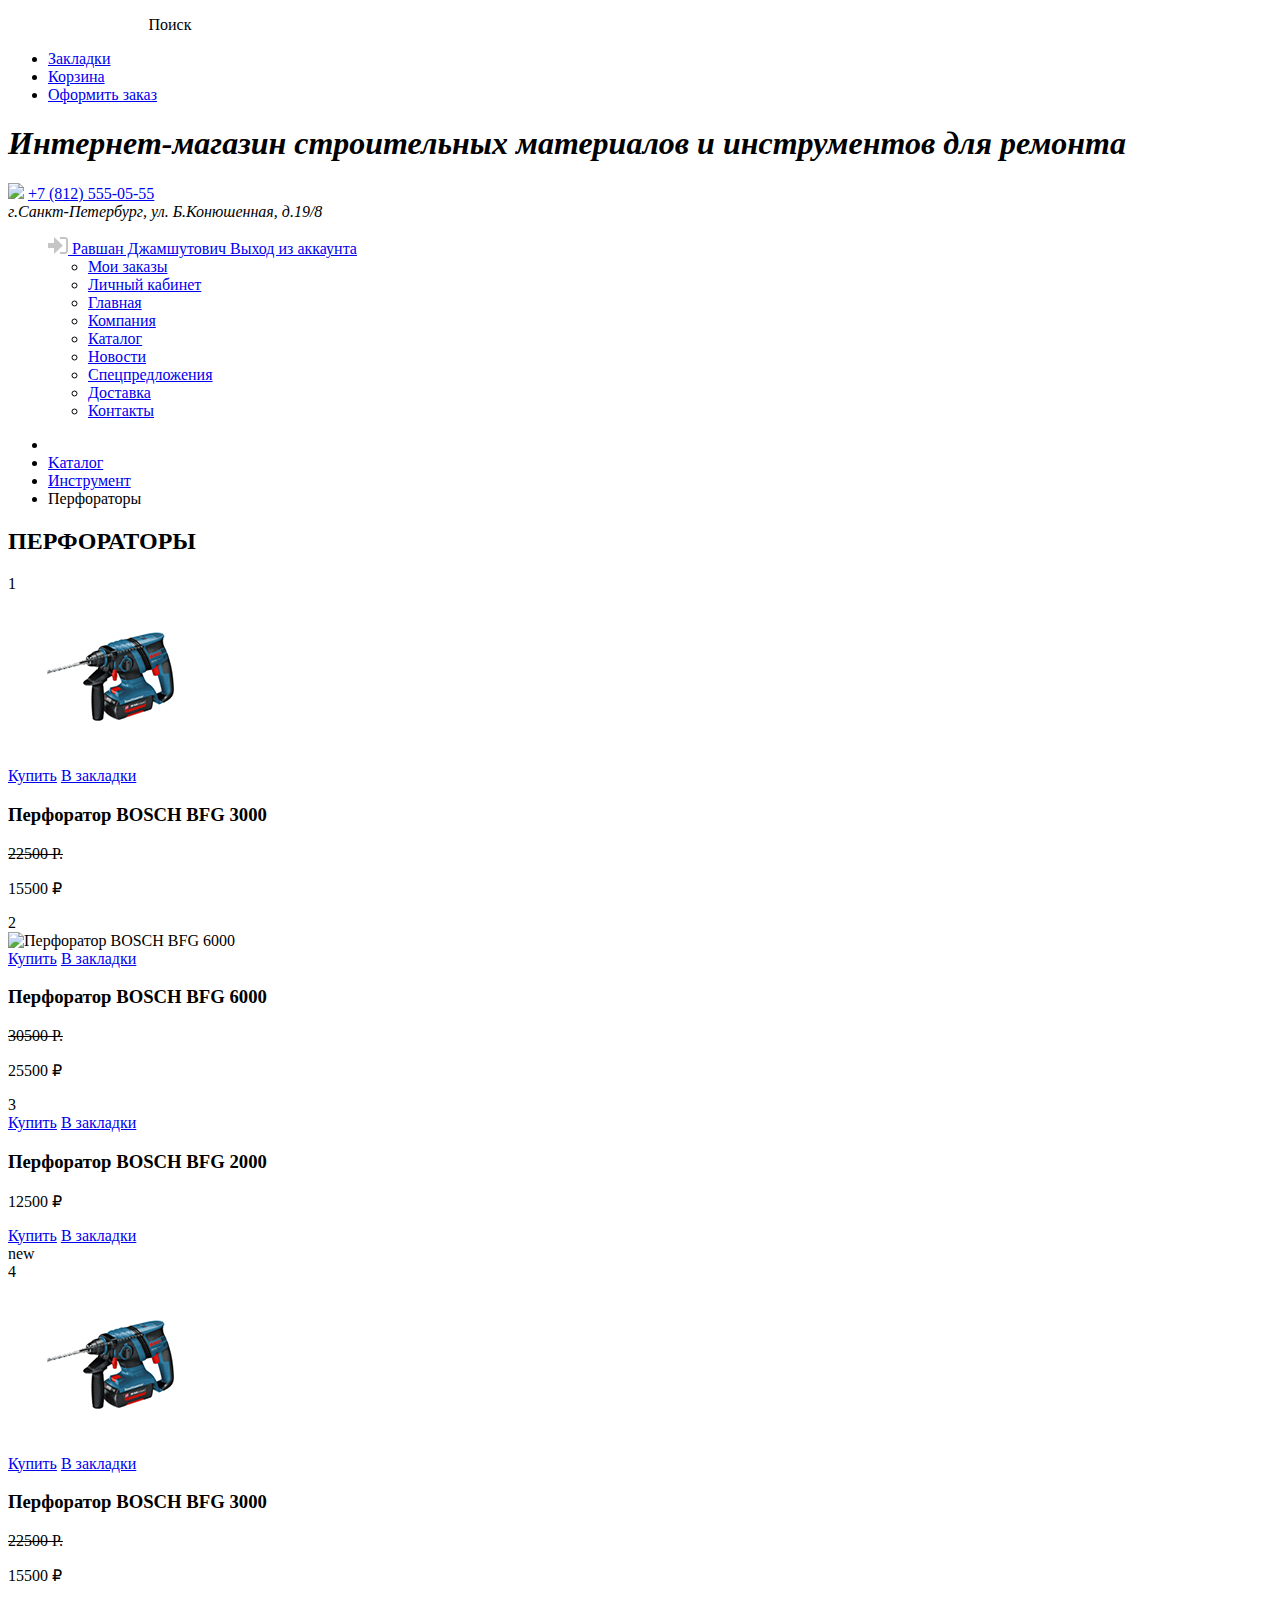
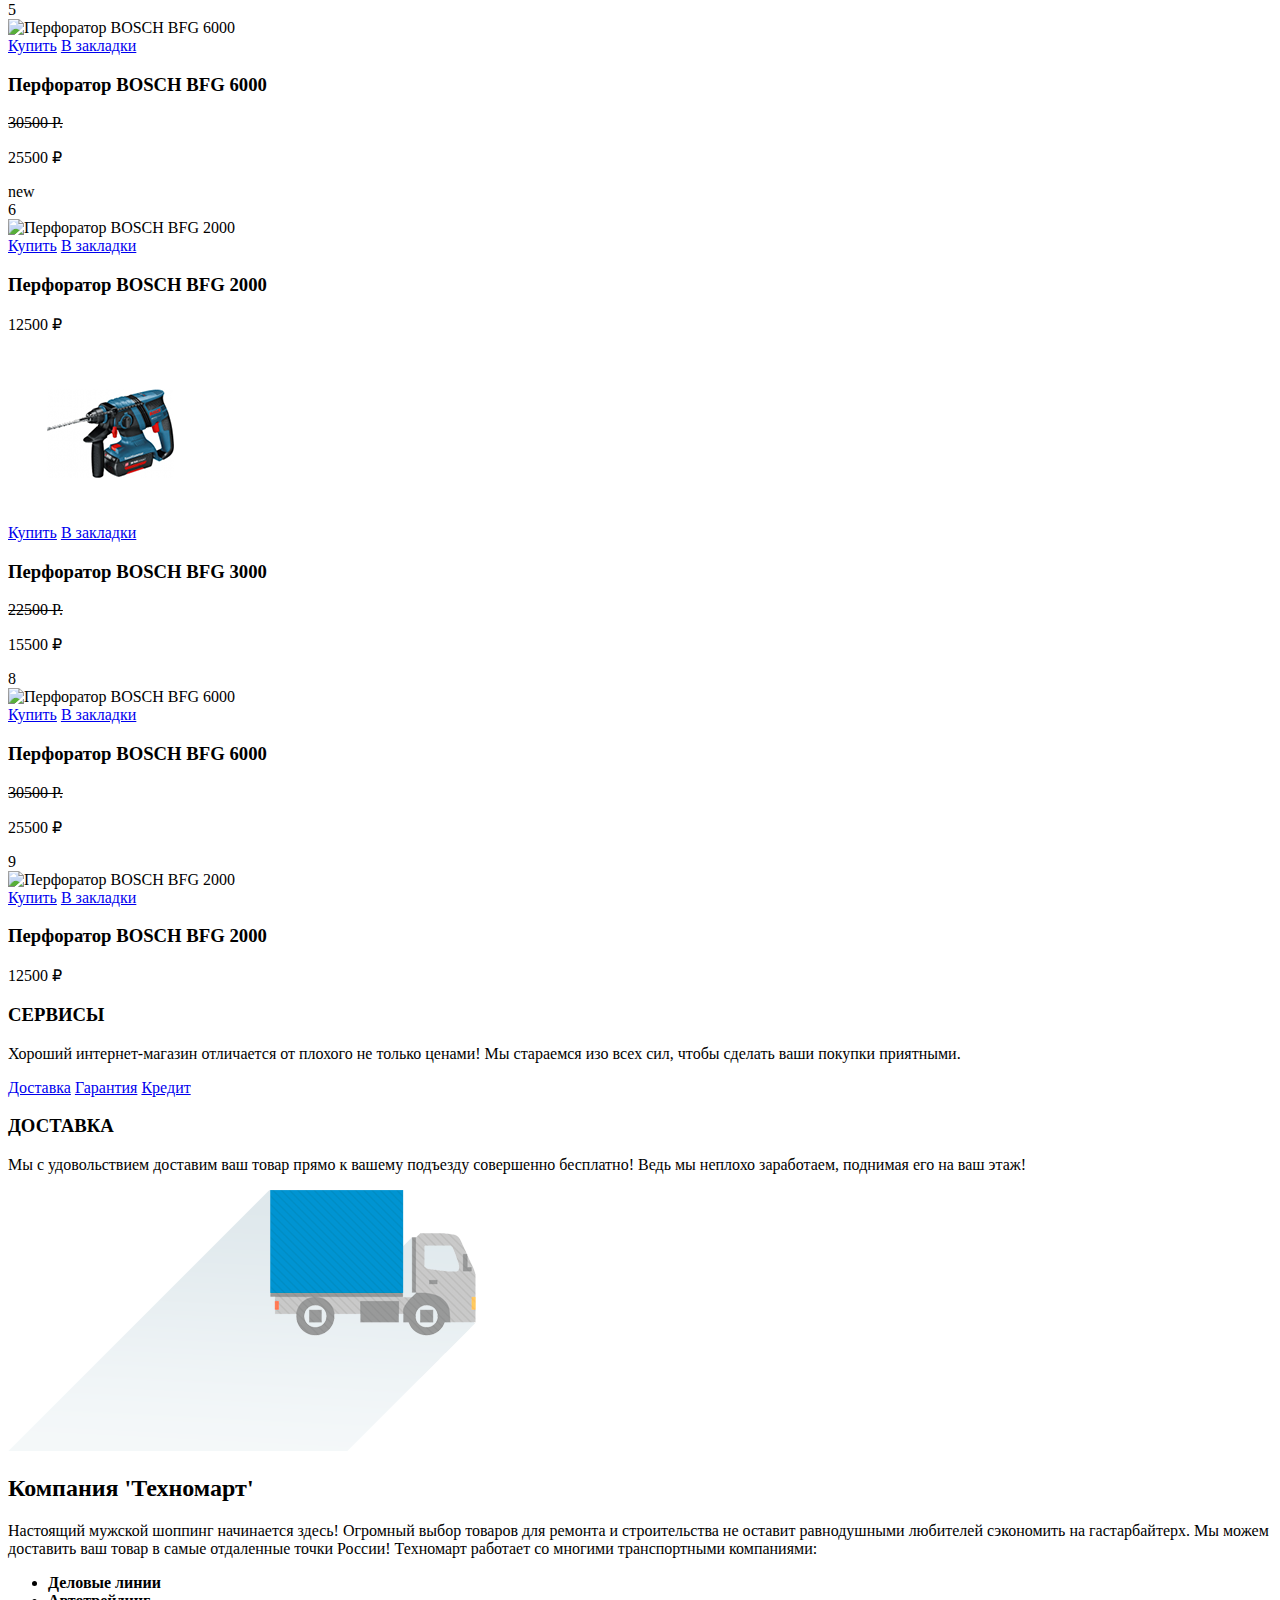
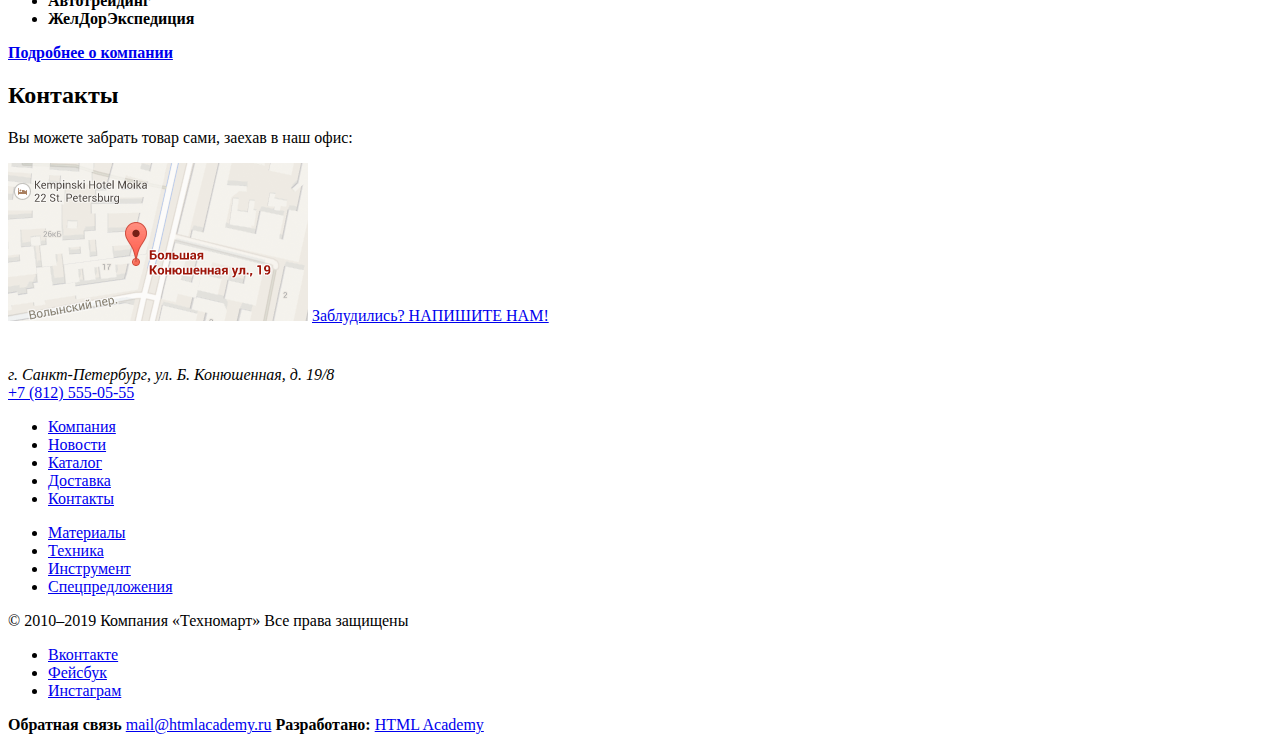
==== catalog.html @ 5df7ded2 "задание 3" ====
<!DOCTYPE html>
<html lang="ru">
  <head>
    <meta charset="utf-8">
    <title>HTML Academy: Техномарт</title>
  </head>
  <body>

          <!--   ============HEADER================ -->
    <header class="main-header">
      <div class="main-navigation">
        <a href="index.html"><img src="img/logo-technomart.svg" width="#" height="#" alt="Логотип техномарт»"></a>
          <span class='search'>Поиск</span>
            <ul class='nav'> 
              <li><a href='#'>Закладки</a></li>
              <li><a href='#'>Корзина</a></li>
              <li><a href='#'>Оформить заказ</a></li> 
            </ul>
      </div>
      <h1><em>Интернет-магазин строительных материалов и инструментов для ремонта</em></h1>
        <img src='img/icone-phone.svg'>
          <a href="tel:+78125550555">+7 (812) 555-05-55</a>
            <address>г.Санкт-Петербург, ул. Б.Конюшенная,  д.19/8</address>
<!-- <ul class="user-navigation">
         <li><a href='#'>Войти</a></li>
         <li><a href='#'>Регистрация</a></li>
        </ul> -->
              <ul class='user-navigation'>
                <a href='#' class='user'>
                  <img src='img/icon-login.svg'>
                  Равшан Джамшутович
                </a>
                <a href='#'>Выход из аккаунта</a>
              <ul>                                         
                <li><a href='#'>Мои заказы</a></li>
                <li><a href='#'>Личный кабинет</a></li>
              </ul>
    <nav class="main-navigation2">
      <ul> 
        <li><a href='index.html'>Главная</a></li>
        <li><a href="company.html">Компания</a></li>
        <li><a href="price.html">Каталог</a></li>
        <li><a href='news.html'>Новости</a></li>
        <li><a href="sentence.html">Спецпредложения</a></li>
        <li><a href="delivery.html">Доставка</a></li>
        <li><a href="contacts.html">Контакты</a></li>
      </ul>
    </nav>
  </header>
<main>
                   <!--   ===============2===================== -->
      <ul clss='breadcrumbs'>
        <li><a href='index.html'></a></li> 
        <li><a href='#'>Kаталог</a></li>
        <li><a href='#'>Инструмент</a></li>
        <li>Перфораторы</li>
      </ul>
       <h2>ПЕРФОРАТОРЫ</h2>
      <section class='catalog-list'>
 1      <div class='product'>
          <div class='image'>
            <img src='img/item.png' alt='Перфоратор BOSCH BFG 3000'>
              <div class='buttons'>
                <a href='#'>Купить</a>
                <a href='#'>В закладки</a>
              </div>  
          </div>       
          <h3> Перфоратор BOSCH  BFG 3000</h3>
            <del>22500 Р.</del>
              <p class="catalog-item-price">15500 ₽</p>
              </div>
 2      <div class='product'>   
          <div class='image'>
            <img src='img/item2.png' alt='Перфоратор BOSCH BFG 6000'>
              <div class='buttons'>
                <a href='#'>Купить</a>
                <a href='#'>В закладки</a>
              </div>
          </div>
            <h3> Перфоратор BOSCH  BFG 6000</h3>
              <del>30500 Р.</del>
                <p class="catalog-item-price">25500 ₽</p>
        </div>
 3      <div class='product'>
          <div class='image'>
            <div class='buttons'>
              <a href='#'>Купить</a>
              <a href='#'>В закладки</a>
            </div>
          </div>
          <h3> Перфоратор BOSCH  BFG 2000</h3>
            <p class="catalog-item-price">12500 ₽</p>
              <div class='buttons'>
                <a href='#'>Купить</a>
                <a href='#'>В закладки</a>
              </div>
              <span>new</span>
          </div>
 4        <div class='product'>
            <div class='image'>
              <img src='img/item.png' alt='Перфоратор BOSCH BFG 3000'>
                <div class='buttons'>
                  <a href='#'>Купить</a>
                  <a href='#'>В закладки</a>
            </div>
          </div>
          <h3> Перфоратор BOSCH  BFG 3000</h3>
            <del>22500 Р.</del>
              <p class="catalog-item-price">15500 ₽</p>
          </div>
5         <div class='product'>
            <div class='image'>
              <img src='img/item2.png' alt='Перфоратор BOSCH BFG 6000'>
                <div class='buttons'>
                  <a href='#'>Купить</a>
                  <a href='#'>В закладки</a>
            </div>
          </div>
          <h3> Перфоратор BOSCH  BFG 6000</h3>
           <del>30500 Р.</del>
            <p class="catalog-item-price">25500 ₽</p>
              <span>new</span>
          </div>
 6        <div class='product'>
            <div class='image'>
              <img src='img/item3.png' alt='Перфоратор BOSCH BFG 2000'>
                <div class='buttons'>
                  <a href='#'>Купить</a>
                  <a href='#'>В закладки</a>
            </div>
          </div>
          <h3> Перфоратор BOSCH  BFG 2000</h3>
            <p class="catalog-item-price">12500 ₽</p>
             </div>                  <div class='product'>
              <div class='image'>
                <img src='img/item.png' alt='Перфоратор BOSCH BFG 3000'>
                  <div class='buttons'>
                    <a href='#'>Купить</a>
                    <a href='#'>В закладки</a>
                  </div>
              </div>
              <h3> Перфоратор BOSCH  BFG 3000</h3>
                <del>22500 Р.</del>
                  <p class="catalog-item-price">15500 ₽</p>
              </div>
 8              <div class='product'>
                  <div class='image'>
                    <img src='img/item2.png' alt='Перфоратор BOSCH BFG 6000'>
                      <div class='buttons'>
                        <a href='#'>Купить</a>
                        <a href='#'>В закладки</a>
                      </div>
                  </div>
              <h3> Перфоратор BOSCH  BFG 6000</h3>
                <del>30500 Р.</del>
                  <p class="catalog-item-price">25500 ₽</p>
                </div>
  9             <div class='product'>
                  <div class='image'>
                    <img src='img/item3.png' alt='Перфоратор BOSCH BFG 2000'>
                      <div class='buttons'>
                        <a href='#'>Купить</a>
                        <a href='#'>В закладки</a>
                  </div>
                </div>
                <h3> Перфоратор BOSCH  BFG 2000</h3>
                  <p class="catalog-item-price">12500 ₽</p>
                </div>
      </section>
              <!--  ===================================================================                           -->
      <section class='services-cont'>
        <h3>СЕРВИСЫ</h3>
          <p>Хороший интернет-магазин отличается от плохого не только ценами! Мы стараемся изо всех сил, чтобы сделать ваши покупки приятными.</p>
            <a href='#'>Доставка</a>
            <a href='#'>Гарантия</a>
            <a href='#'>Кредит</a>
              <h3>ДОСТАВКА</h3>
                <p>Мы с удовольствием доставим ваш товар прямо к вашему подъезду совершенно бесплатно! Ведь мы неплохо заработаем, поднимая его на ваш этаж! </p>
                  <img src='img/delivery.png' alt="Грузовой автомобиль">
        </section>
        <!-- ===================4============= -->
        <section class='contacts'>
          <h2>Компания 'Техномарт'</h2>
            <p class='about-us'>Настоящий мужской шоппинг начинается здесь! Огромный выбор товаров для ремонта и  строительства не оставит равнодушными любителей сэкономить на гастарбайтерх. Мы можем доставить ваш товар в самые отдаленные точки России! Техномарт работает со многими транспортными компаниями:</p>
              <ul class='services-list'>
                <li><b>Деловые линии</b></li>
                <li><b>Автотрейдинг</b></li>
                <li><b>ЖелДорЭкспедиция</b></li>
              </ul>
            <a href='#'><b>Подробнее о компании</b></a>
        </section>
        <section class='contacts'>
          <h2>Контакты</h2>
            <p>Вы можете забрать товар сами,  заехав в наш офис:</p>
              <a href='https://goo.gl/maps/66dm6ns8wRSwBjdu7'><img src="img/map.png" alt="Карта"></a>
              <a href='#'>Заблудились? НАПИШИТЕ НАМ!</a>
        </section>
    </main>
<!-- 
  =========================================FOOTER============================================== -->
    <footer class='main-footer'>
      <a href='index.html'><img src="img/logo-technomart.svg" width="#" height="#" alt="Логотип техномарт»"></a>
        <p class='footer-contacts'>
          <address>г. Санкт-Петербург, ул. Б. Конюшенная, д. 19/8</address>
            <a href="tel:+78125550555">+7 (812) 555-05-55</a>
        </p>
        <section class='about-company'>
          <ul class='servis3'>
            <li><a href='#'>Компания</a></li>
            <li><a href='#'>Новости</a></li>
            <li><a href='#'>Каталог</a></li>
            <li><a href='#'>Доставка</a></li>
            <li><a href='#'>Контакты</a></li>
          </ul>
        </section>
          <section class='range'>
            <ul class='range2'>
              <li><a href='#'>Материалы</a></li>
              <li><a href='#'>Техника</a></li>
              <li><a href='#'>Инструмент</a></li>
              <li><a href='#'>Спецпредложения</a></li>
            </ul>
          </section>
        <section class='about-company2'>
          <p>© 2010–2019 Компания «Техномарт»
                 Все права защищены
          </p>
        </section>
        <div class='footer-social'>
          <ul>
            <li><a class='social-button' href='#'>Вконтакте</a></li>
            <li><a class='social-button' href='#'>Фейсбук</a></li>
            <li><a class='social-button' href='#'>Инстаграм</a></li>
          </ul>
        </div>
        <p class='footer-copyring'>
          <b>Обратная связь</b>
          <a href="mailto:mail@htmlacademy.ru">mail@htmlacademy.ru</a>
          <b>Разработано:</b>
          <a class='button' href='https:htmlacademy.ru'>HTML Academy</a>
        </p>
    </footer>


  </body>
</html>
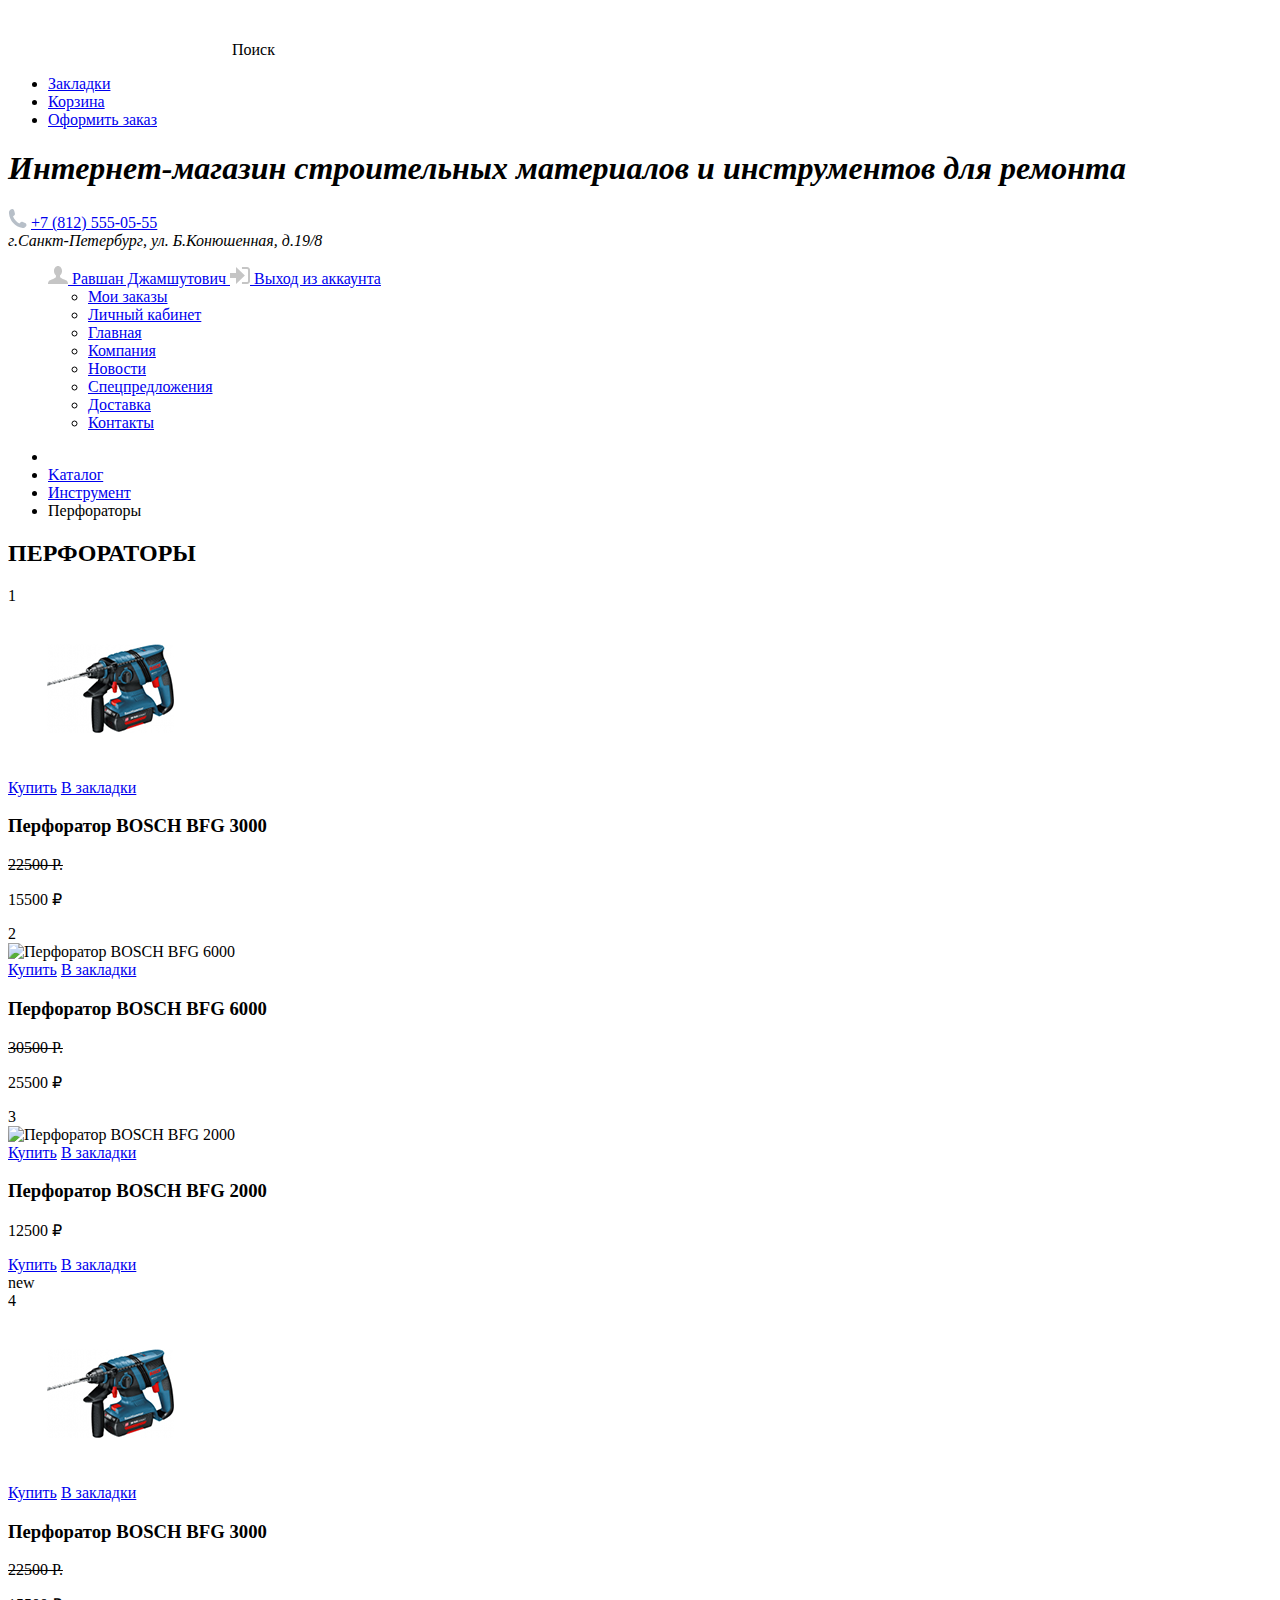
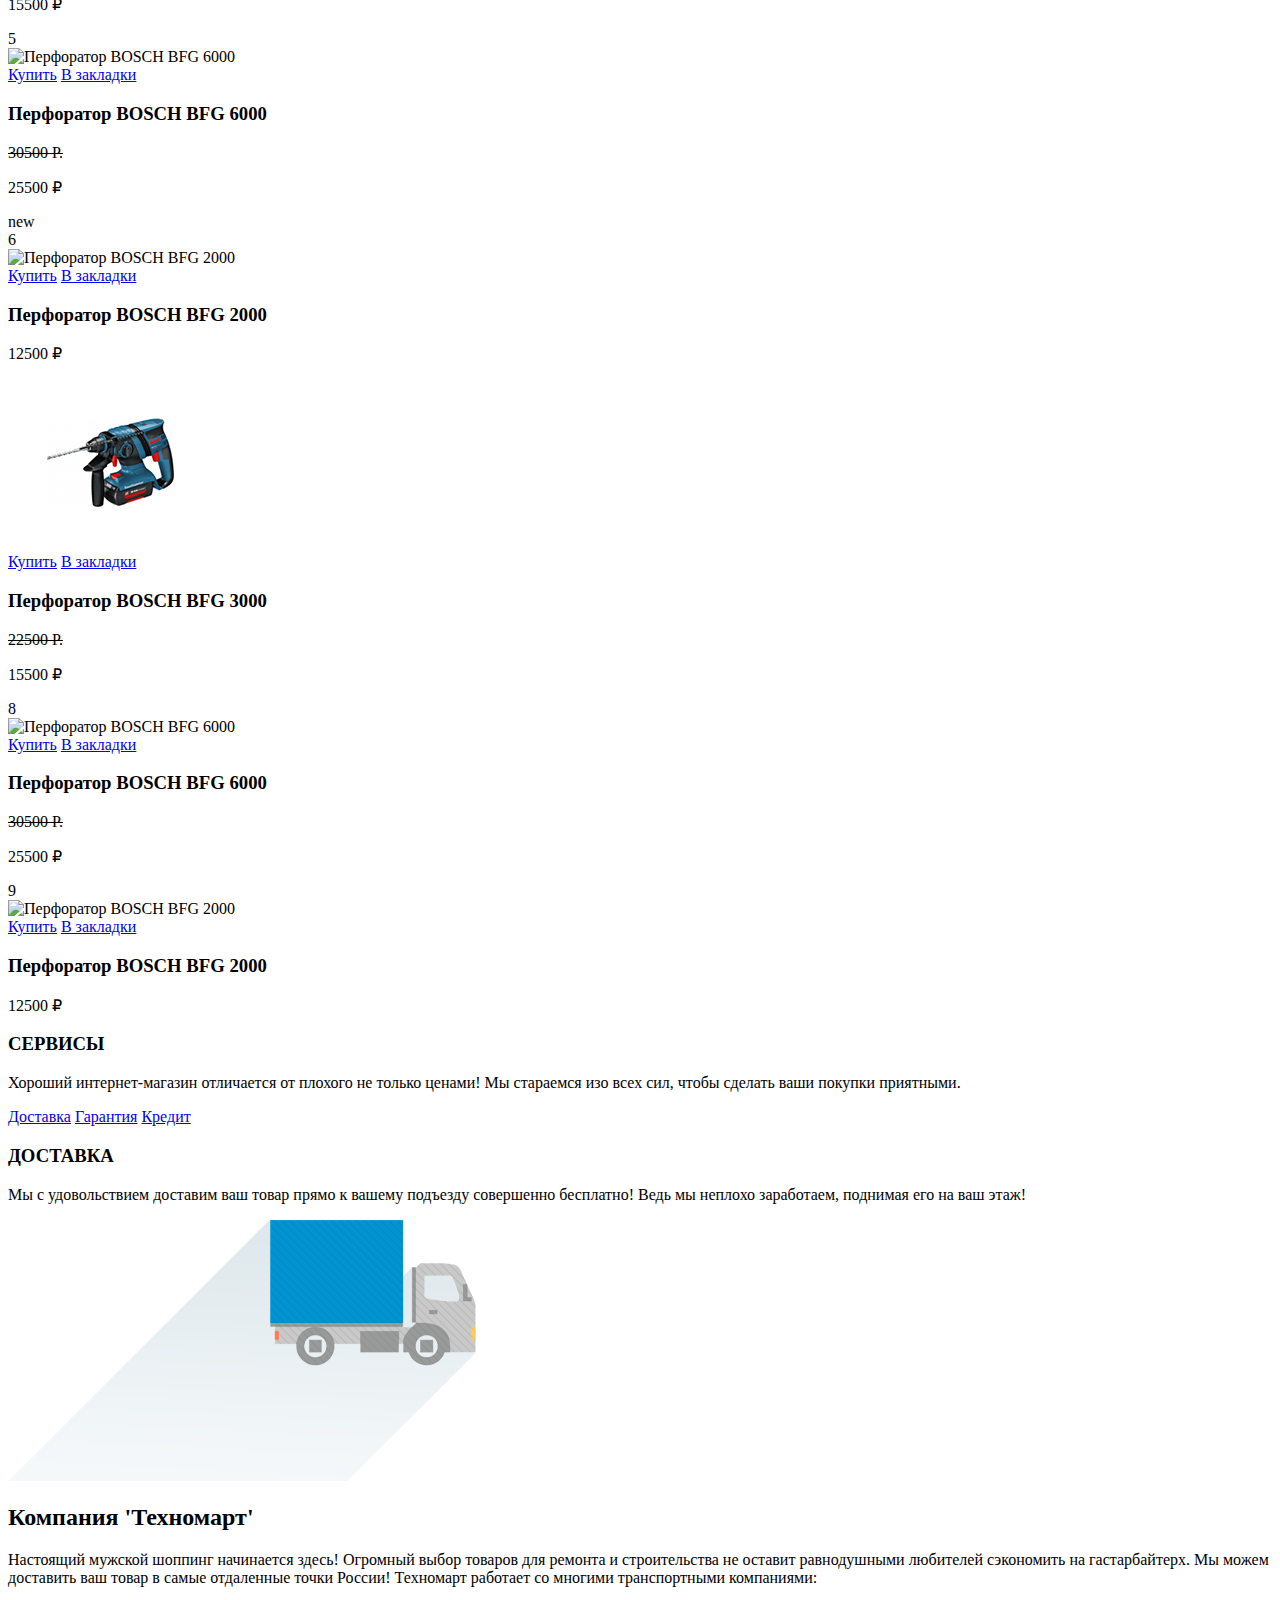
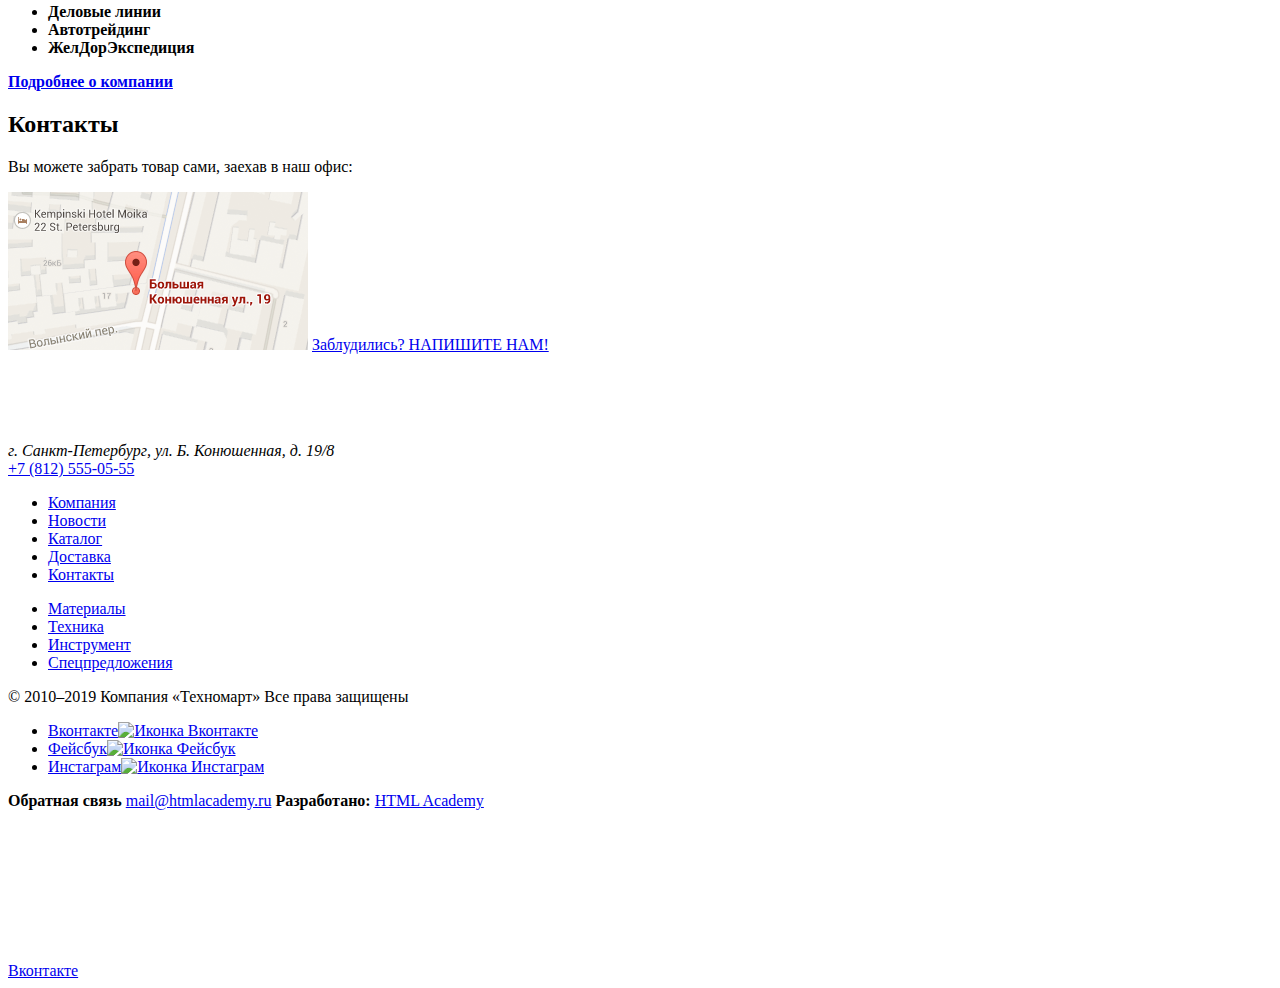
==== commit 9dac00eb: "правки" ====
--- a/catalog.html
+++ b/catalog.html
@@ -9,7 +9,7 @@
           <!--   ============HEADER================ -->
     <header class="main-header">
       <div class="main-navigation">
-        <a href="index.html"><img src="img/logo-technomart.svg" width="#" height="#" alt="Логотип техномарт»"></a>
+        <a href="index.html"><img src="img/logo-technomart.svg" width="220px" height="47" alt="Логотип техномарт»"></a>
           <span class='search'>Поиск</span>
             <ul class='nav'> 
               <li><a href='#'>Закладки</a></li>
@@ -18,19 +18,16 @@
             </ul>
       </div>
       <h1><em>Интернет-магазин строительных материалов и инструментов для ремонта</em></h1>
-        <img src='img/icone-phone.svg'>
+        <img src='img/icon-phone.svg' width="19px" height="19px">
           <a href="tel:+78125550555">+7 (812) 555-05-55</a>
             <address>г.Санкт-Петербург, ул. Б.Конюшенная,  д.19/8</address>
-<!-- <ul class="user-navigation">
-         <li><a href='#'>Войти</a></li>
-         <li><a href='#'>Регистрация</a></li>
-        </ul> -->
               <ul class='user-navigation'>
                 <a href='#' class='user'>
-                  <img src='img/icon-login.svg'>
+                  <img src='img/icon-user.svg' alt='Иконка пользователя' width="20px" height="18px">
                   Равшан Джамшутович
                 </a>
-                <a href='#'>Выход из аккаунта</a>
+                <a href='#'><img src='img/icon-login.svg' alt='Иконка выход' width="20px" height="17px">
+                Выход из аккаунта</a>
               <ul>                                         
                 <li><a href='#'>Мои заказы</a></li>
                 <li><a href='#'>Личный кабинет</a></li>
@@ -39,7 +36,7 @@
       <ul> 
         <li><a href='index.html'>Главная</a></li>
         <li><a href="company.html">Компания</a></li>
-        <li><a href="price.html">Каталог</a></li>
+        <!-- <li><a href="price.html">Каталог</a></li> -->
         <li><a href='news.html'>Новости</a></li>
         <li><a href="sentence.html">Спецпредложения</a></li>
         <li><a href="delivery.html">Доставка</a></li>
@@ -59,7 +56,7 @@
       <section class='catalog-list'>
  1      <div class='product'>
           <div class='image'>
-            <img src='img/item.png' alt='Перфоратор BOSCH BFG 3000'>
+            <img src='img/item.png' width="218px" height="170px" alt='Перфоратор BOSCH BFG 3000'>
               <div class='buttons'>
                 <a href='#'>Купить</a>
                 <a href='#'>В закладки</a>
@@ -71,7 +68,7 @@
               </div>
  2      <div class='product'>   
           <div class='image'>
-            <img src='img/item2.png' alt='Перфоратор BOSCH BFG 6000'>
+            <img src='img/item2.png' width="218px" height="170px" alt='Перфоратор BOSCH BFG 6000'>
               <div class='buttons'>
                 <a href='#'>Купить</a>
                 <a href='#'>В закладки</a>
@@ -83,6 +80,7 @@
         </div>
  3      <div class='product'>
           <div class='image'>
+            <img src='img/item3.png' width="218px" height="170px" alt='Перфоратор BOSCH BFG 2000'>
             <div class='buttons'>
               <a href='#'>Купить</a>
               <a href='#'>В закладки</a>
@@ -98,7 +96,7 @@
           </div>
  4        <div class='product'>
             <div class='image'>
-              <img src='img/item.png' alt='Перфоратор BOSCH BFG 3000'>
+              <img src='img/item.png' width="218px" height="170px" alt='Перфоратор BOSCH BFG 3000'>
                 <div class='buttons'>
                   <a href='#'>Купить</a>
                   <a href='#'>В закладки</a>
@@ -110,7 +108,7 @@
           </div>
 5         <div class='product'>
             <div class='image'>
-              <img src='img/item2.png' alt='Перфоратор BOSCH BFG 6000'>
+              <img src='img/item2.png' width="218px" height="170px" alt='Перфоратор BOSCH BFG 6000'>
                 <div class='buttons'>
                   <a href='#'>Купить</a>
                   <a href='#'>В закладки</a>
@@ -123,7 +121,7 @@
           </div>
  6        <div class='product'>
             <div class='image'>
-              <img src='img/item3.png' alt='Перфоратор BOSCH BFG 2000'>
+              <img src='img/item3.png' width="218px" height="170px" alt='Перфоратор BOSCH BFG 2000'>
                 <div class='buttons'>
                   <a href='#'>Купить</a>
                   <a href='#'>В закладки</a>
@@ -131,9 +129,10 @@
           </div>
           <h3> Перфоратор BOSCH  BFG 2000</h3>
             <p class="catalog-item-price">12500 ₽</p>
-             </div>                  <div class='product'>
+             </div>                  
+             <div class='product'>
               <div class='image'>
-                <img src='img/item.png' alt='Перфоратор BOSCH BFG 3000'>
+                <img src='img/item.png' width="218px" height="170px" alt='Перфоратор BOSCH BFG 3000'>
                   <div class='buttons'>
                     <a href='#'>Купить</a>
                     <a href='#'>В закладки</a>
@@ -145,7 +144,7 @@
               </div>
  8              <div class='product'>
                   <div class='image'>
-                    <img src='img/item2.png' alt='Перфоратор BOSCH BFG 6000'>
+                    <img src='img/item2.png' width='218px' height='170px' alt='Перфоратор BOSCH BFG 6000'>
                       <div class='buttons'>
                         <a href='#'>Купить</a>
                         <a href='#'>В закладки</a>
@@ -157,7 +156,7 @@
                 </div>
   9             <div class='product'>
                   <div class='image'>
-                    <img src='img/item3.png' alt='Перфоратор BOSCH BFG 2000'>
+                    <img src='img/item3.png' width='218px' height='170px' alt='Перфоратор BOSCH BFG 2000'>
                       <div class='buttons'>
                         <a href='#'>Купить</a>
                         <a href='#'>В закладки</a>
@@ -176,7 +175,7 @@
             <a href='#'>Кредит</a>
               <h3>ДОСТАВКА</h3>
                 <p>Мы с удовольствием доставим ваш товар прямо к вашему подъезду совершенно бесплатно! Ведь мы неплохо заработаем, поднимая его на ваш этаж! </p>
-                  <img src='img/delivery.png' alt="Грузовой автомобиль">
+                  <img src='img/delivery.png' width='468px' height='261px' alt="Грузовой автомобиль">
         </section>
         <!-- ===================4============= -->
         <section class='contacts'>
@@ -199,7 +198,7 @@
 <!-- 
   =========================================FOOTER============================================== -->
     <footer class='main-footer'>
-      <a href='index.html'><img src="img/logo-technomart.svg" width="#" height="#" alt="Логотип техномарт»"></a>
+      <a href='index.html'><img src="img/logo-technomart.svg" width="220px" height="68px" alt="Логотип техномарт»"></a>
         <p class='footer-contacts'>
           <address>г. Санкт-Петербург, ул. Б. Конюшенная, д. 19/8</address>
             <a href="tel:+78125550555">+7 (812) 555-05-55</a>
@@ -228,9 +227,9 @@
         </section>
         <div class='footer-social'>
           <ul>
-            <li><a class='social-button' href='#'>Вконтакте</a></li>
-            <li><a class='social-button' href='#'>Фейсбук</a></li>
-            <li><a class='social-button' href='#'>Инстаграм</a></li>
+            <li><a class='social-button' href='#'><span class="visually-hidden">Вконтакте</span><img src='img/vk-icon.svg' alt='Иконка Вконтакте' width="42px" height="42px"></a></li>
+            <li><a class='social-button' href='#'><span class="visually-hidden">Фейсбук</span><img src='img/fb-icon.svg' alt='Иконка Фейсбук' width="12px" height="22px"></a></li>
+            <li><a class='social-button' href='#'><span class="visually-hidden">Инстаграм</span><img src='img/insta-icon.svg' alt='Иконка Инстаграм' width="21px" height="21px"></a></li>
           </ul>
         </div>
         <p class='footer-copyring'>
@@ -244,3 +243,5 @@
 
   </body>
 </html>
+
+ <li><a class="social-button" href="#"><span class="visually-hidden">Вконтакте</span><svg></svg></a></li>
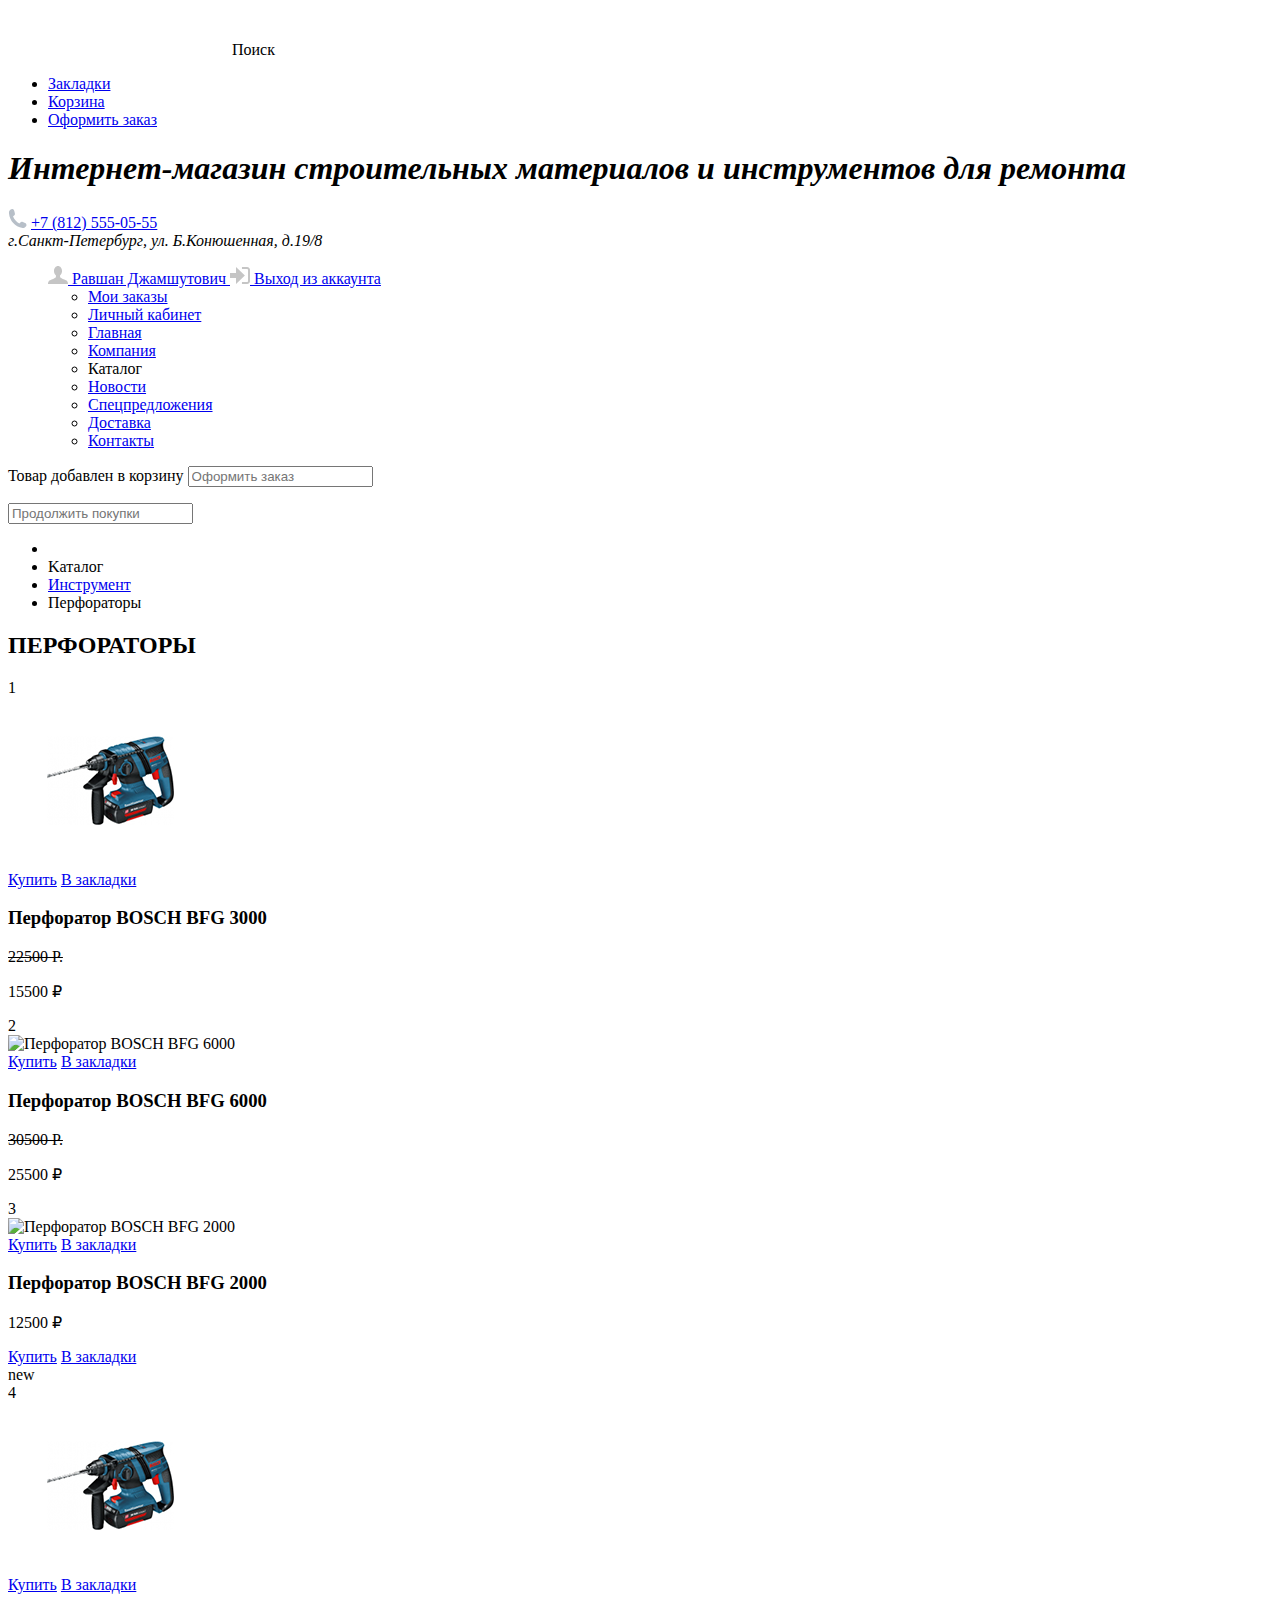
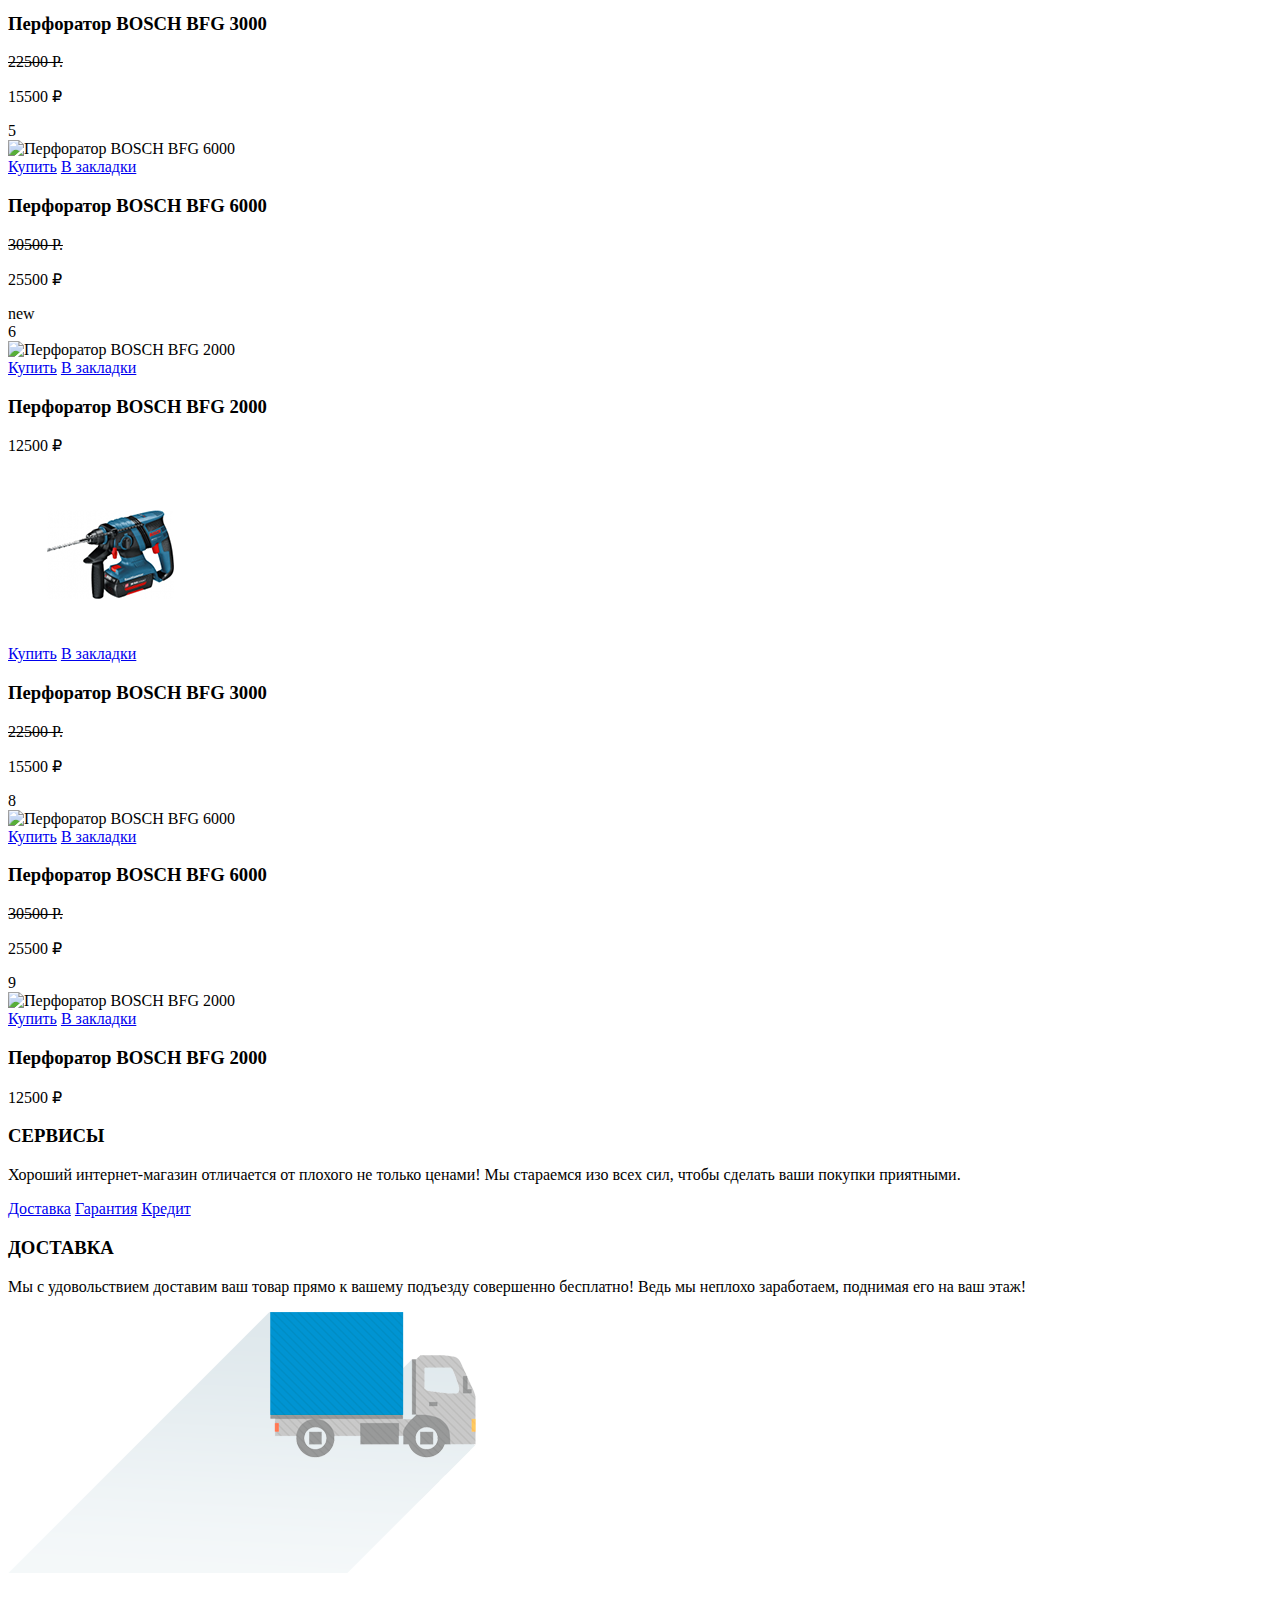
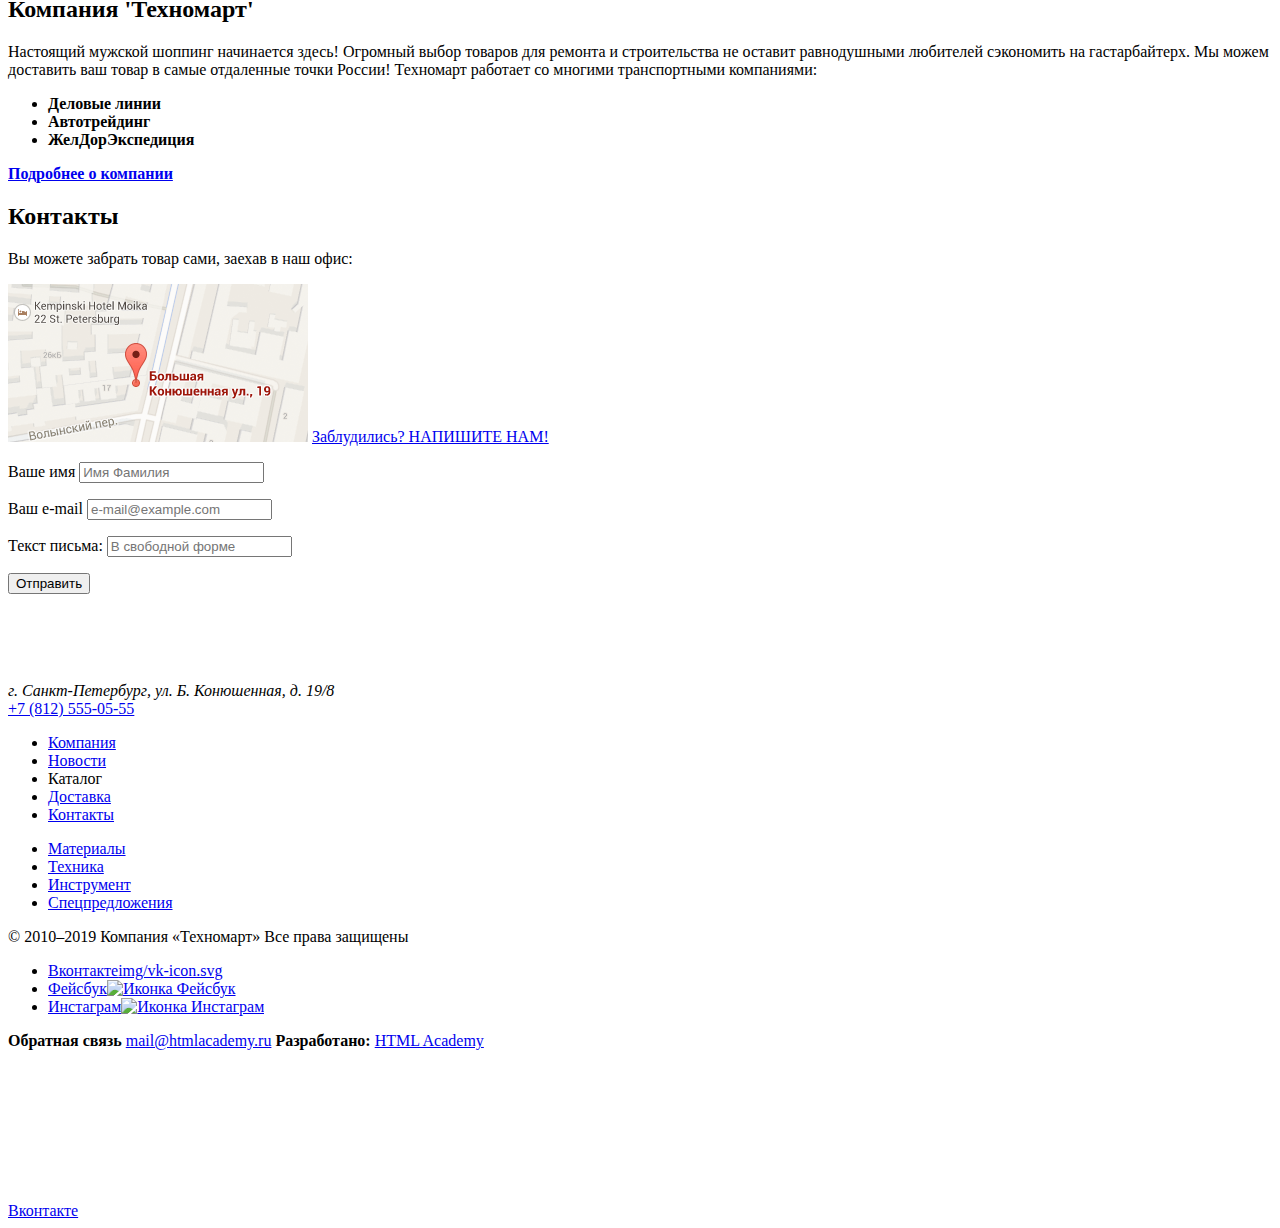
==== commit 82dabfa4: "формы, 4" ====
--- a/catalog.html
+++ b/catalog.html
@@ -36,7 +36,7 @@
       <ul> 
         <li><a href='index.html'>Главная</a></li>
         <li><a href="company.html">Компания</a></li>
-        <!-- <li><a href="price.html">Каталог</a></li> -->
+        <li><a>Каталог</a></li>
         <li><a href='news.html'>Новости</a></li>
         <li><a href="sentence.html">Спецпредложения</a></li>
         <li><a href="delivery.html">Доставка</a></li>
@@ -45,10 +45,25 @@
     </nav>
   </header>
 <main>
+           <!--  ===========form============== -->
+          <form class='order-form' action="https://echo.htmlacademy.ru" method="post">
+            <section class="basket">
+              <form class="basket-form" action="https://echo.htmlacademy.ru" method="post">
+                <p class="basket-item">
+                  <label for='order-form'>Товар добавлен в корзину</label>
+                  <input type='text' name='basket' id='basket-order' value="" placeholder="Оформить заказ">
+                </p>
+              </form>
+              <form class="basket-form" action="https://echo.htmlacademy.ru" method="post">
+                <p class="basket-item">
+                  <input type='text' name='basket' id='basket-order' value="" placeholder="Продолжить покупки">
+                </p>
+              </form>
+           </section>
                    <!--   ===============2===================== -->
       <ul clss='breadcrumbs'>
         <li><a href='index.html'></a></li> 
-        <li><a href='#'>Kаталог</a></li>
+        <li><a>Kаталог</a></li>
         <li><a href='#'>Инструмент</a></li>
         <li>Перфораторы</li>
       </ul>
@@ -195,6 +210,36 @@
               <a href='#'>Заблудились? НАПИШИТЕ НАМ!</a>
         </section>
     </main>
+                <!-- =============форма============ -->
+      <section class='order'></section>
+        <form class='order-form' action="https://echo.htmlacademy.ru" method="post">
+          <p class="order-item">
+            <label for='order-name'>Ваше имя</label>
+            <input type="text" name="name" id='order-name' value="" placeholder="Имя Фамилия">
+          </p>
+        </form>
+        <form class='order-form' action="https://echo.htmlacademy.ru" method="post">
+          <p class="order-item">
+            <label for='order-e-mail'>Ваш e-mail</label>
+            <input type="text" name="e-mail" id='order-e-mail' value="" placeholder="e-mail@example.com">
+          </p>
+        </form>
+        <form class='order-form' action="https://echo.htmlacademy.ru" method="post">
+          <p class="order-item">
+            <label for='order-text'>Текст письма:</label>
+            <input type="text" name="text" id='order-text' value="" placeholder="В свободной форме">
+          </p>
+        </form>
+        <button class="button" type="submit">Отправить</button>
+      </section>
+
+
+
+
+
+
+
+
 <!-- 
   =========================================FOOTER============================================== -->
     <footer class='main-footer'>
@@ -207,7 +252,7 @@
           <ul class='servis3'>
             <li><a href='#'>Компания</a></li>
             <li><a href='#'>Новости</a></li>
-            <li><a href='#'>Каталог</a></li>
+            <li><a='#'>Каталог</a></li>
             <li><a href='#'>Доставка</a></li>
             <li><a href='#'>Контакты</a></li>
           </ul>
@@ -227,7 +272,7 @@
         </section>
         <div class='footer-social'>
           <ul>
-            <li><a class='social-button' href='#'><span class="visually-hidden">Вконтакте</span><img src='img/vk-icon.svg' alt='Иконка Вконтакте' width="42px" height="42px"></a></li>
+            <li><a class='social-button' href='#'><span class="visually-hidden">Вконтакте</span></svg>img/vk-icon.svg</svg></a></li>
             <li><a class='social-button' href='#'><span class="visually-hidden">Фейсбук</span><img src='img/fb-icon.svg' alt='Иконка Фейсбук' width="12px" height="22px"></a></li>
             <li><a class='social-button' href='#'><span class="visually-hidden">Инстаграм</span><img src='img/insta-icon.svg' alt='Иконка Инстаграм' width="21px" height="21px"></a></li>
           </ul>
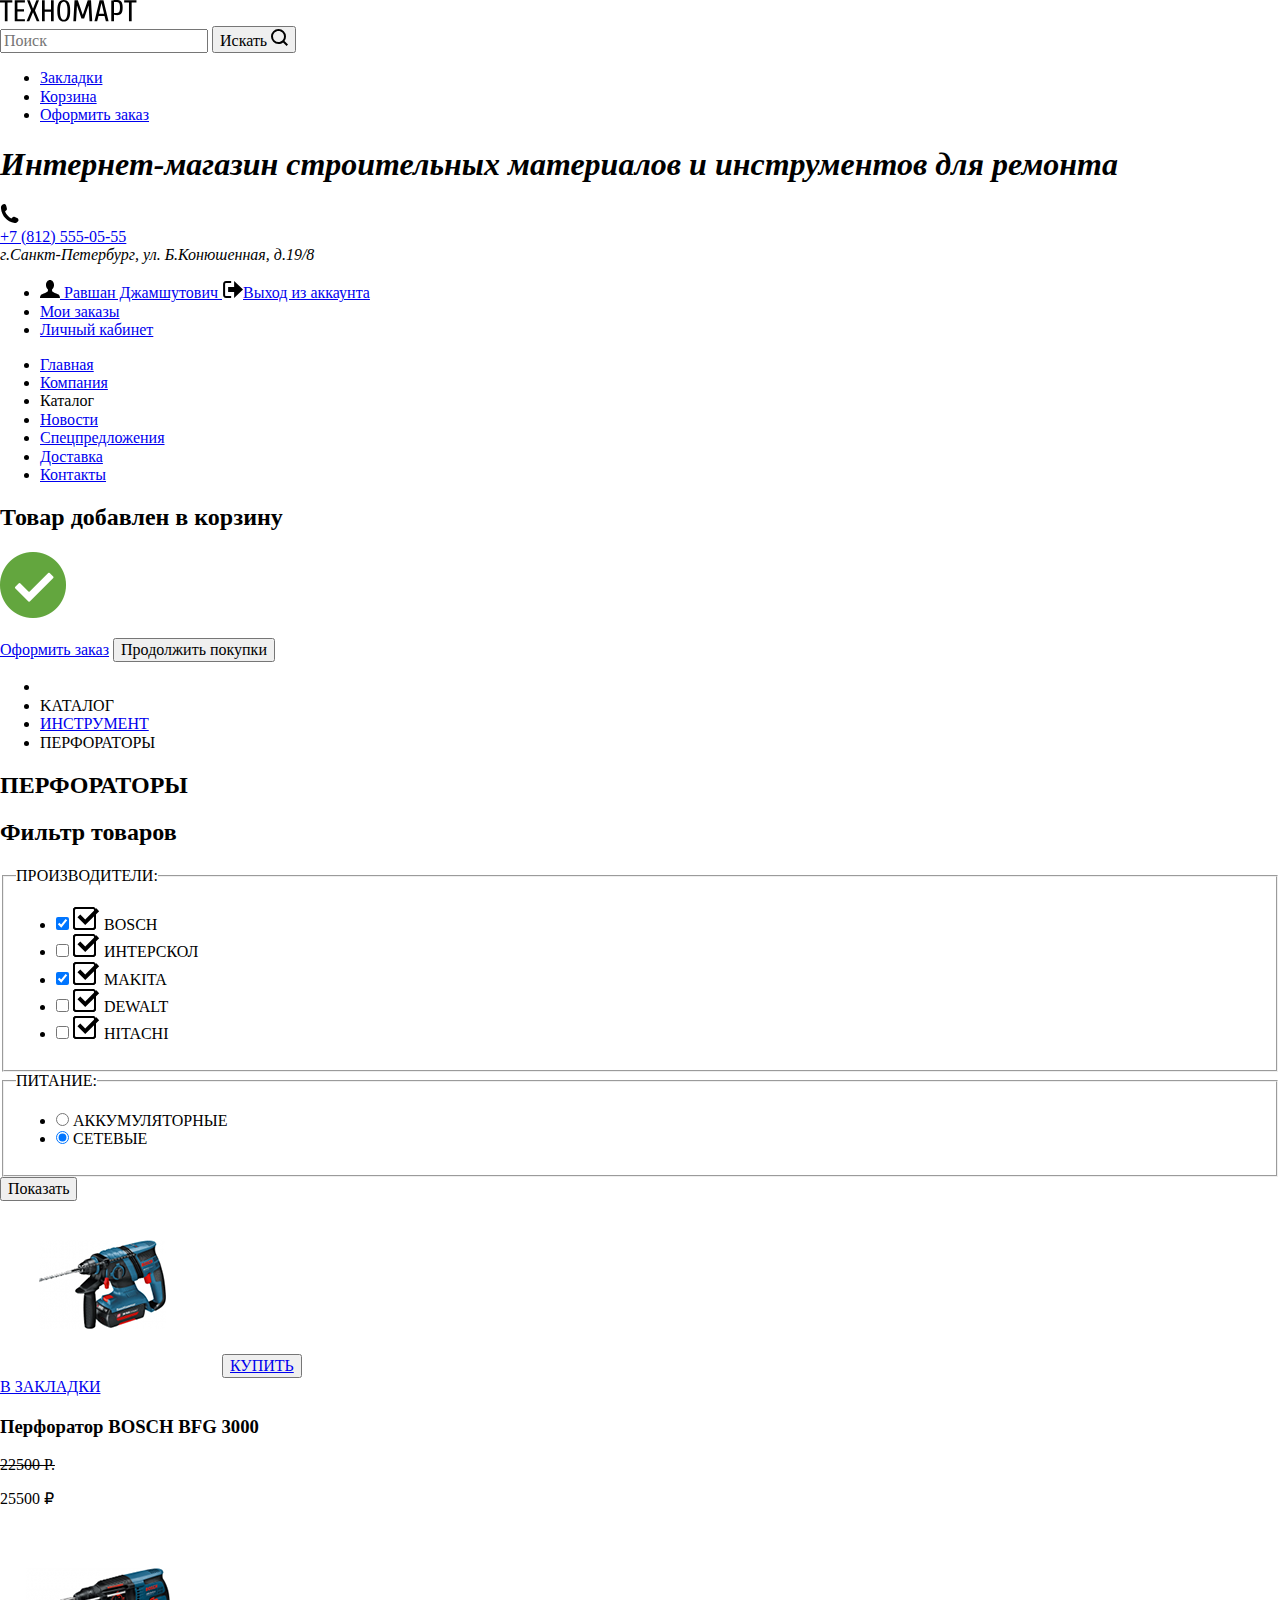
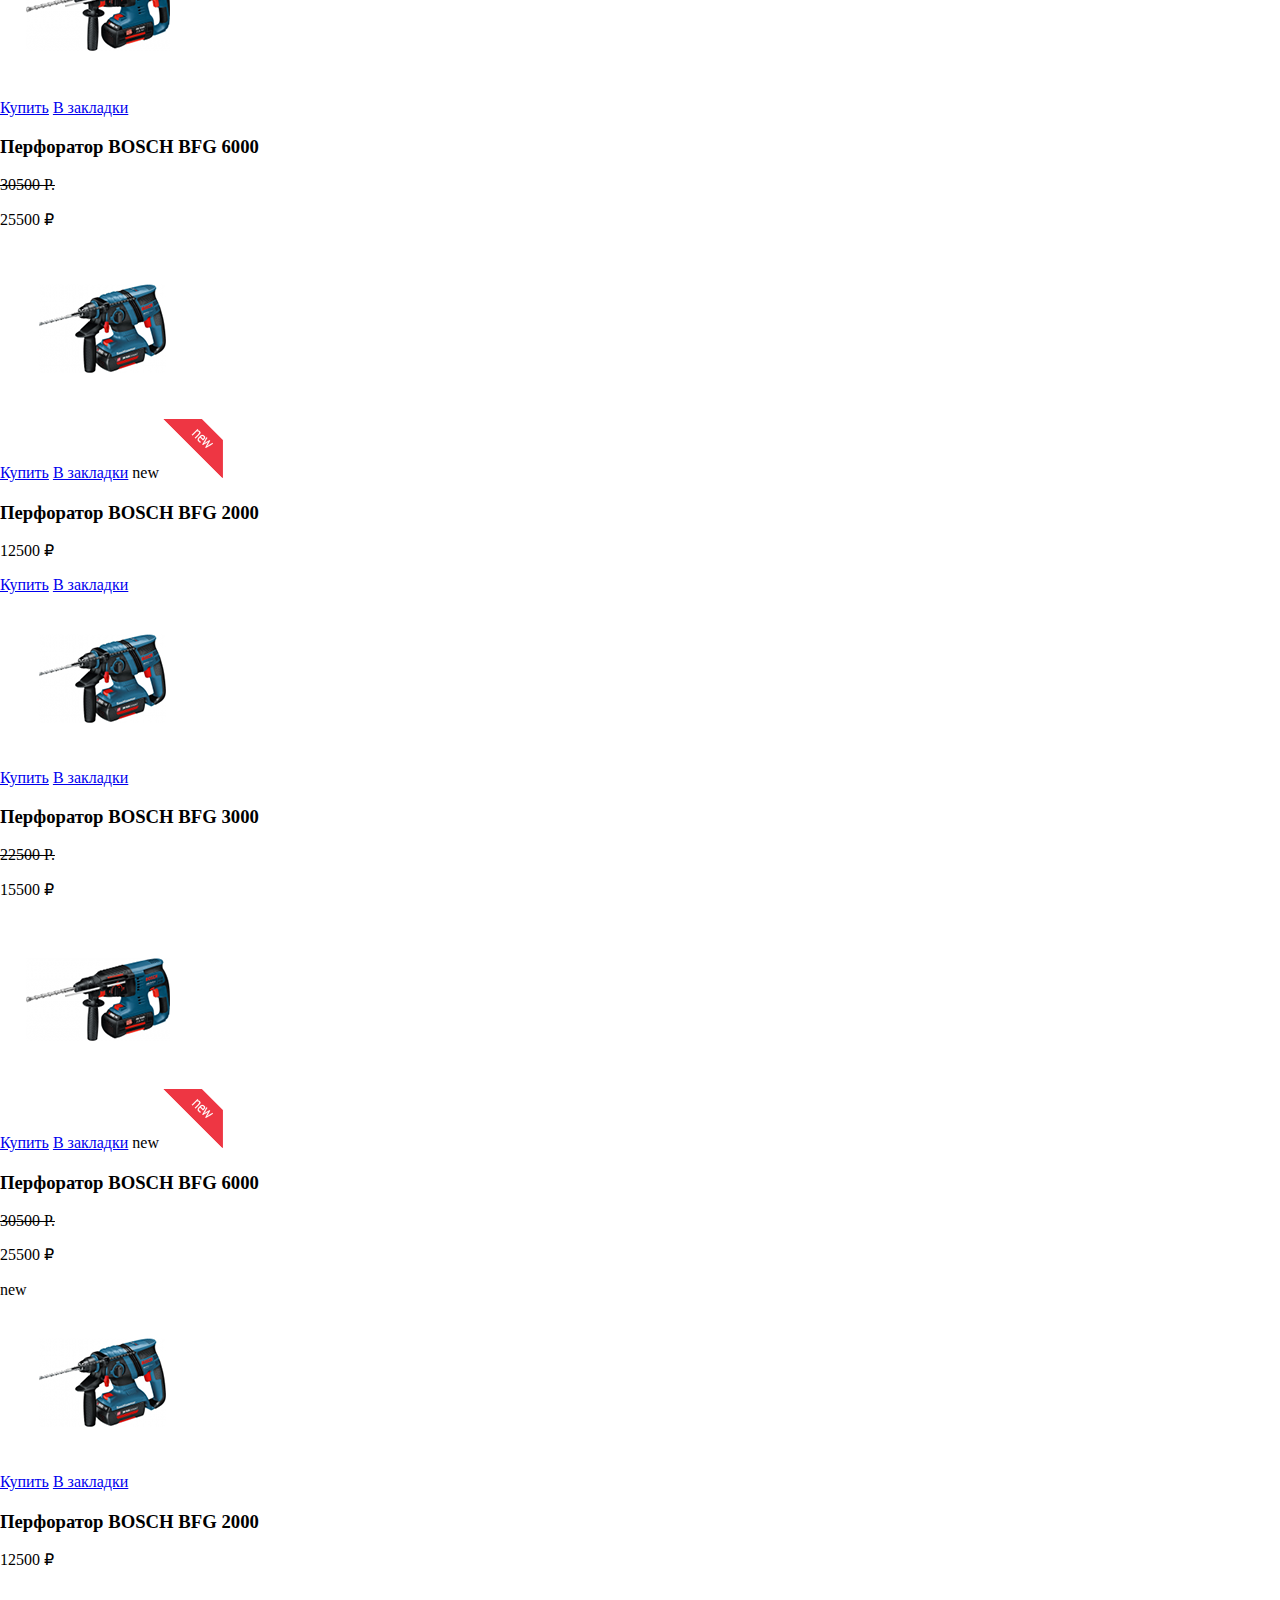
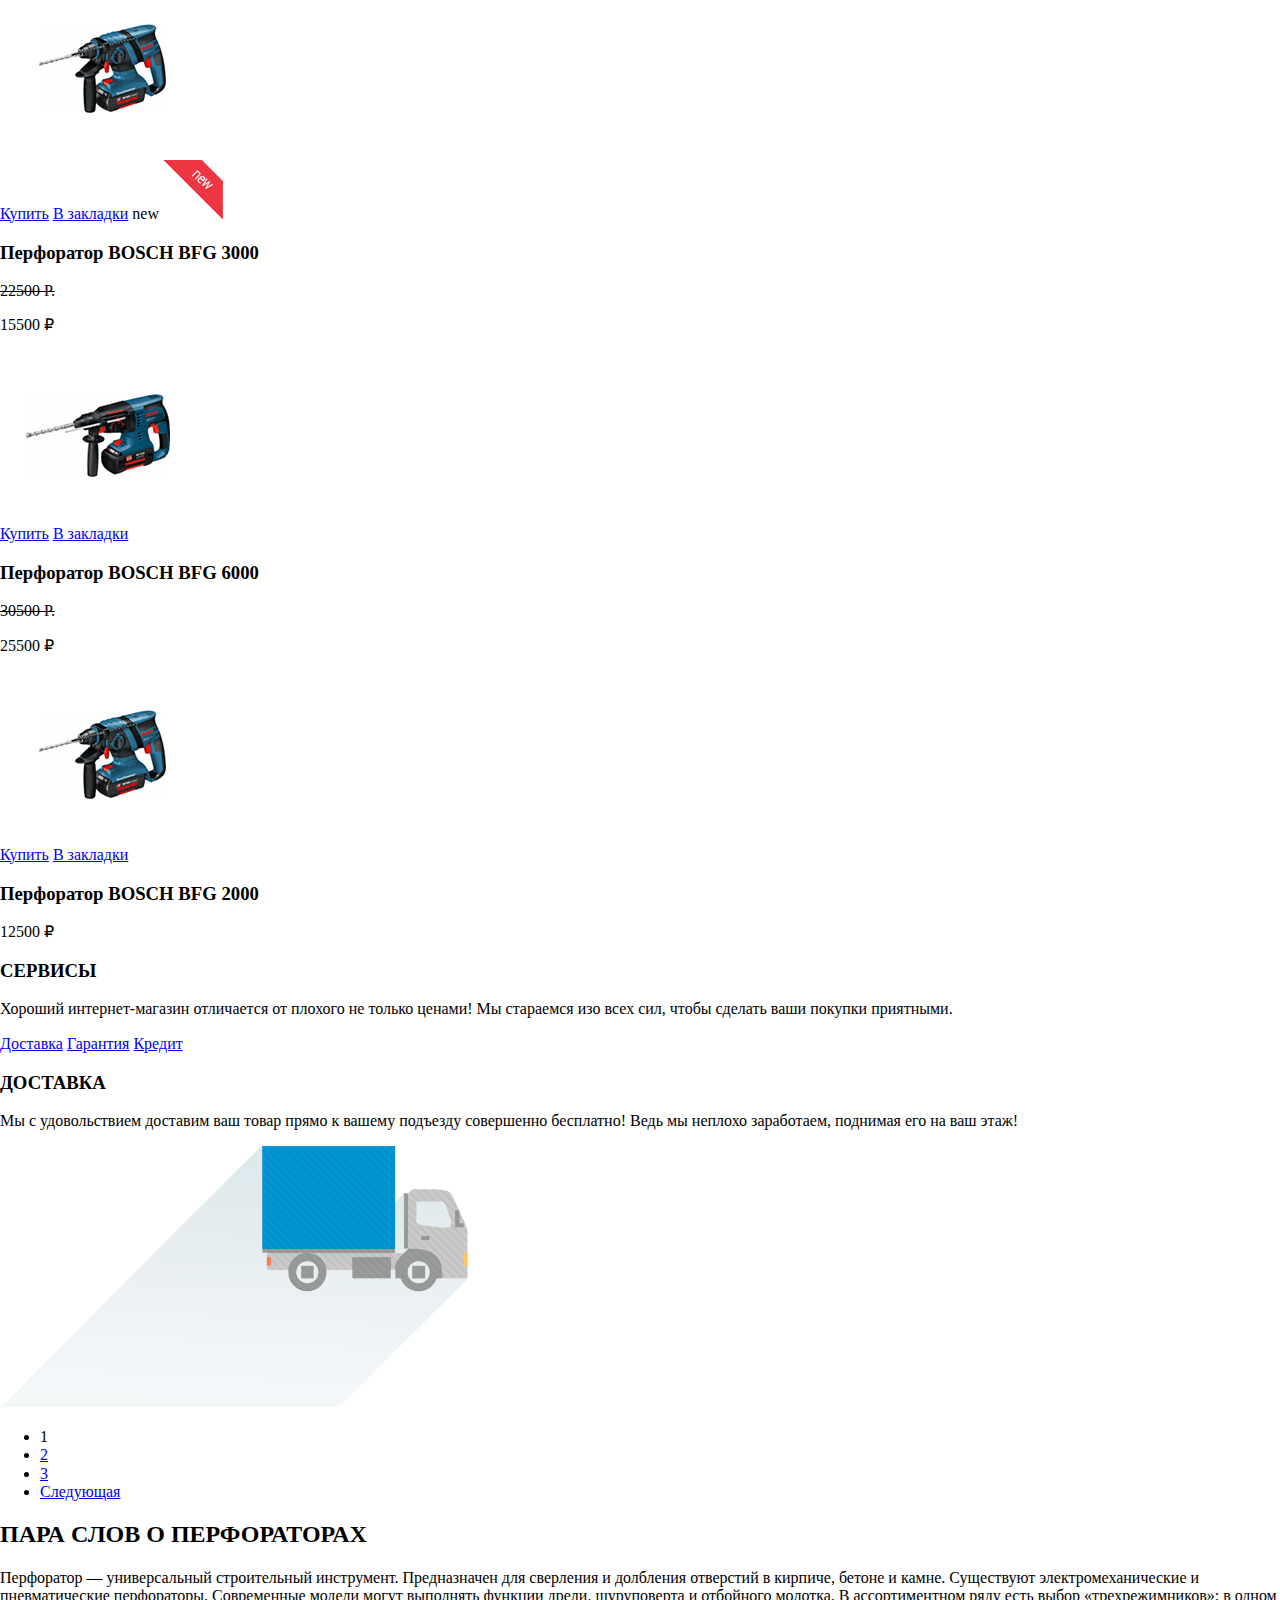
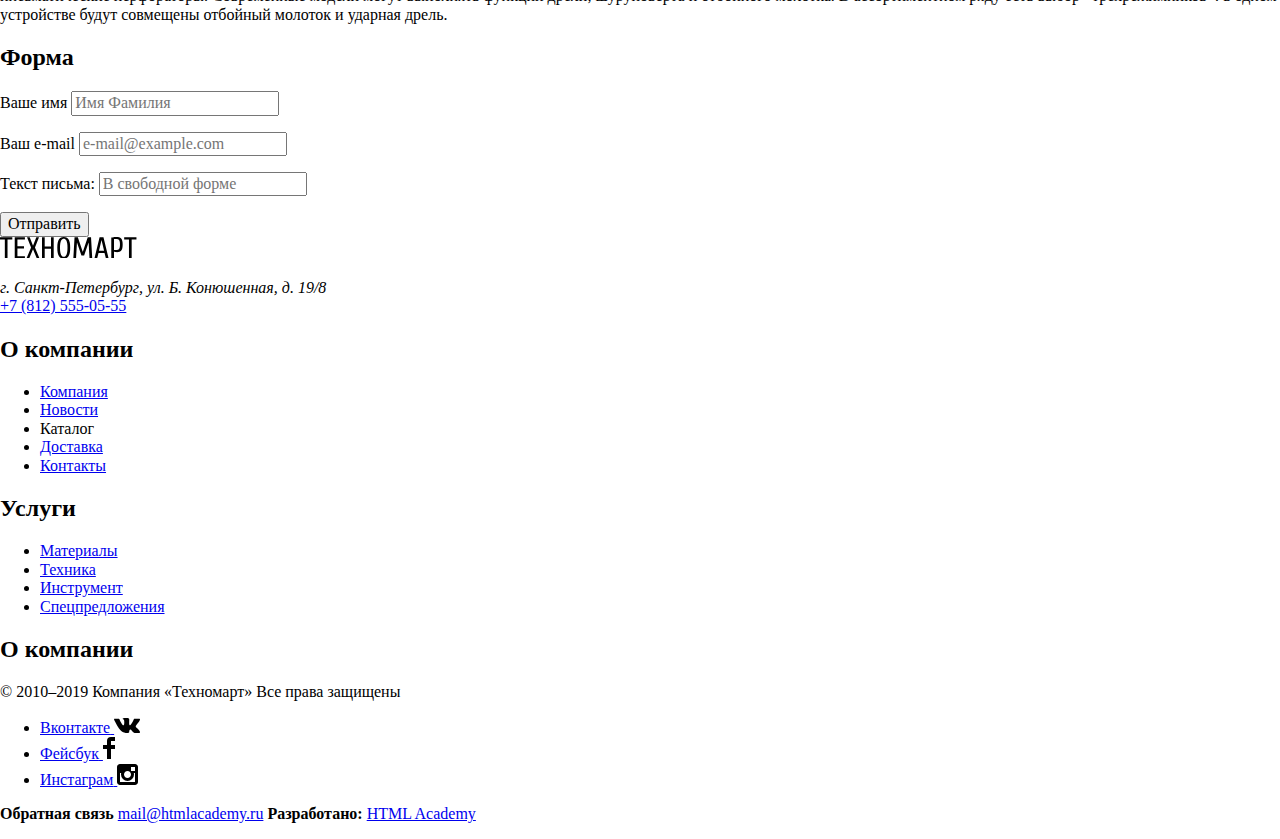
==== commit bd91950b: "правки" ====
--- a/catalog.html
+++ b/catalog.html
@@ -1,292 +1,452 @@
-<!DOCTYPE html>
+
+   <!DOCTYPE html>
 <html lang="ru">
   <head>
     <meta charset="utf-8">
     <title>HTML Academy: Техномарт</title>
+    <link href="https://fonts.googleapis.com/css?family=Cuprum:400,400i,700%7cPT+Sans:400,700&display=swap&subset=cyrillic" rel="stylesheet">
+    <link rel="stylesheet" type="text/css" href="css/normalize.css">
+    <link rel="stylesheet" type="text/css" href="css/style.css">
   </head>
   <body>
-
-          <!--   ============HEADER================ -->
-    <header class="main-header">
-      <div class="main-navigation">
-        <a href="index.html"><img src="img/logo-technomart.svg" width="220px" height="47" alt="Логотип техномарт»"></a>
-          <span class='search'>Поиск</span>
-            <ul class='nav'> 
-              <li><a href='#'>Закладки</a></li>
-              <li><a href='#'>Корзина</a></li>
-              <li><a href='#'>Оформить заказ</a></li> 
-            </ul>
+  <header class="main-header">
+    <div class="main-navigation">
+    <a href="index.html">
+      <svg xmlns="http://www.w3.org/2000/svg" xmlns:xlink="http://www.w3.org/1999/xlink" preserveAspectRatio="xMidYMid" width="136.5" height="21.59" viewBox="0 0 136.5 21.59">
+    <defs>
+    <style>
+      .cls-1 {
+      }
+    </style>
+    </defs>
+    <path d="M131.694,2.397 L131.694,21.297 L128.994,21.297 L128.994,2.397 L124.194,2.397 L124.194,0.297 L136.494,0.297 L136.494,2.397 L131.694,2.397 ZM121.299,13.512 C120.829,14.102 120.239,14.522 119.529,14.772 C118.819,15.022 117.974,15.147 116.994,15.147 C116.534,15.147 116.014,15.117 115.434,15.057 C114.854,14.997 114.374,14.927 113.994,14.847 L113.994,21.297 L111.294,21.297 L111.294,0.597 C112.054,0.377 112.819,0.222 113.589,0.132 C114.359,0.042 115.194,-0.003 116.094,-0.003 C117.294,-0.003 118.314,0.122 119.154,0.372 C119.994,0.622 120.674,1.037 121.194,1.617 C121.714,2.197 122.094,2.967 122.334,3.927 C122.574,4.887 122.694,6.077 122.694,7.497 C122.694,8.957 122.579,10.177 122.349,11.157 C122.119,12.137 121.769,12.922 121.299,13.512 ZM119.769,4.797 C119.619,4.077 119.384,3.507 119.064,3.087 C118.744,2.667 118.339,2.372 117.849,2.202 C117.359,2.032 116.774,1.947 116.094,1.947 L113.994,1.947 L113.994,13.047 L116.094,13.047 C116.774,13.047 117.359,12.962 117.849,12.792 C118.339,12.622 118.744,12.327 119.064,11.907 C119.384,11.487 119.619,10.917 119.769,10.197 C119.919,9.477 119.994,8.577 119.994,7.497 C119.994,6.417 119.919,5.517 119.769,4.797 ZM104.544,15.897 L98.544,15.897 L97.194,21.297 L94.494,21.297 L99.594,0.297 L103.494,0.297 L108.594,21.297 L105.894,21.297 L104.544,15.897 ZM101.604,3.297 L101.484,3.297 L98.994,13.797 L104.094,13.797 L101.604,3.297 ZM88.644,5.697 L88.494,5.697 L84.144,18.597 L81.444,18.597 L77.094,5.697 L76.944,5.697 L76.044,21.297 L73.344,21.297 L74.544,0.297 L77.844,0.297 L82.734,14.697 L82.854,14.697 L87.744,0.297 L91.044,0.297 L92.244,21.297 L89.544,21.297 L88.644,5.697 ZM68.484,19.347 C67.924,20.167 67.249,20.747 66.459,21.087 C65.669,21.427 64.764,21.597 63.744,21.597 C62.724,21.597 61.819,21.427 61.029,21.087 C60.239,20.747 59.564,20.167 59.004,19.347 C58.444,18.527 58.019,17.422 57.729,16.032 C57.439,14.642 57.294,12.897 57.294,10.797 C57.294,8.697 57.439,6.952 57.729,5.562 C58.019,4.172 58.444,3.067 59.004,2.247 C59.564,1.427 60.239,0.847 61.029,0.507 C61.819,0.167 62.724,-0.003 63.744,-0.003 C64.764,-0.003 65.669,0.167 66.459,0.507 C67.249,0.847 67.924,1.427 68.484,2.247 C69.044,3.067 69.469,4.172 69.759,5.562 C70.049,6.952 70.194,8.697 70.194,10.797 C70.194,12.897 70.049,14.642 69.759,16.032 C69.469,17.422 69.044,18.527 68.484,19.347 ZM67.179,6.357 C66.969,5.197 66.694,4.277 66.354,3.597 C66.014,2.917 65.614,2.447 65.154,2.187 C64.694,1.927 64.224,1.797 63.744,1.797 C63.264,1.797 62.794,1.927 62.334,2.187 C61.874,2.447 61.474,2.917 61.134,3.597 C60.794,4.277 60.519,5.197 60.309,6.357 C60.099,7.517 59.994,8.997 59.994,10.797 C59.994,12.597 60.099,14.077 60.309,15.237 C60.519,16.397 60.794,17.317 61.134,17.997 C61.474,18.677 61.874,19.147 62.334,19.407 C62.794,19.667 63.264,19.797 63.744,19.797 C64.224,19.797 64.694,19.667 65.154,19.407 C65.614,19.147 66.014,18.677 66.354,17.997 C66.694,17.317 66.969,16.397 67.179,15.237 C67.389,14.077 67.494,12.597 67.494,10.797 C67.494,8.997 67.389,7.517 67.179,6.357 ZM50.994,11.697 L44.694,11.697 L44.694,21.297 L41.994,21.297 L41.994,0.297 L44.694,0.297 L44.694,9.597 L50.994,9.597 L50.994,0.297 L53.694,0.297 L53.694,21.297 L50.994,21.297 L50.994,11.697 ZM36.745,21.297 L32.995,12.297 L29.245,21.297 L26.545,21.297 L31.045,10.497 L26.995,0.297 L29.695,0.297 L32.995,8.697 L36.295,0.297 L38.995,0.297 L34.945,10.497 L39.445,21.297 L36.745,21.297 ZM14.695,0.297 L24.895,0.297 L24.895,2.397 L17.395,2.397 L17.395,9.297 L23.995,9.297 L23.995,11.397 L17.395,11.397 L17.395,19.197 L24.895,19.197 L24.895,21.297 L14.695,21.297 L14.695,0.297 ZM7.495,21.297 L4.795,21.297 L4.795,2.397 L-0.005,2.397 L-0.005,0.297 L12.295,0.297 L12.295,2.397 L7.495,2.397 L7.495,21.297 Z" class="cls-1"/>
+      </svg>
+        </a>
+        <form action="catalog.html" class="search-form">
+          <input type="search" placeholder="Поиск">
+          <button type="submit">
+            <span class="visually-hidden">Искать</span>
+            <svg xmlns="http://www.w3.org/2000/svg" width="17" height="17" viewBox="0 0 17 17">
+             <path  d="M17 15.586l-3.542-3.542A7.465 7.465 0 0 0 15 7.5 7.5 7.5 0 1 0 7.5 15c1.71 0 3.282-.579 4.544-1.542L15.586 17 17 15.586zM2 7.5C2 4.467 4.467 2 7.5 2 10.532 2 13 4.467 13 7.5c0 3.032-2.468 5.5-5.5 5.5A5.506 5.506 0 0 1 2 7.5z"/>
+            </svg>
+          </button>
+        </form>
+        <ul class="nav"> 
+          <li><a href="#">Закладки</a></li>
+          <li><a href="#">Корзина</a></li>
+          <li><a class="btn btn-green" href="#">Оформить заказ</a></li> 
+        </ul>
       </div>
       <h1><em>Интернет-магазин строительных материалов и инструментов для ремонта</em></h1>
-        <img src='img/icon-phone.svg' width="19px" height="19px">
-          <a href="tel:+78125550555">+7 (812) 555-05-55</a>
-            <address>г.Санкт-Петербург, ул. Б.Конюшенная,  д.19/8</address>
-              <ul class='user-navigation'>
-                <a href='#' class='user'>
-                  <img src='img/icon-user.svg' alt='Иконка пользователя' width="20px" height="18px">
-                  Равшан Джамшутович
-                </a>
-                <a href='#'><img src='img/icon-login.svg' alt='Иконка выход' width="20px" height="17px">
-                Выход из аккаунта</a>
-              <ul>                                         
-                <li><a href='#'>Мои заказы</a></li>
-                <li><a href='#'>Личный кабинет</a></li>
-              </ul>
-    <nav class="main-navigation2">
-      <ul> 
-        <li><a href='index.html'>Главная</a></li>
-        <li><a href="company.html">Компания</a></li>
-        <li><a>Каталог</a></li>
-        <li><a href='news.html'>Новости</a></li>
-        <li><a href="sentence.html">Спецпредложения</a></li>
-        <li><a href="delivery.html">Доставка</a></li>
-        <li><a href="contacts.html">Контакты</a></li>
+      <svg xmlns="http://www.w3.org/2000/svg" width="19" height="19" viewBox="0 0 19 19"><path  d="M15.572 18.985h-.941c-4.129-.488-7.157-2.408-9.359-4.864C3.062 11.66 1.318 8.492.978 4.228V3.084c.078-.774.459-1.304.898-1.757C2.425.766 3.25.044 4.002.019c.554-.018 1.5.38 1.879.899.329.446.504 1.339.656 2.003.154.671.505 1.643.408 2.289-.148 1.007-1.487 1.434-1.879 2.166 1.307 3.135 3.443 5.439 6.293 7.031.715-.392 1.346-1.572 2.332-1.595.359-.009.818.178 1.184.286.402.121.75.275 1.104.408.596.224 1.648.521 2.004 1.021.365.513.57 1.356.49 1.879-.164 1.041-1.879 2.197-2.901 2.579z"/></svg>
+      <div class="telnumber">
+      <a href="tel:+78125550555">+7 (812) 555-05-55</a>
+      </div>
+      <address>г.Санкт-Петербург, ул. Б.Конюшенная,  д.19/8</address>
+      <ul class="user-navigation">
+        <li>
+          <a href="#" class="user">
+            <svg xmlns="http://www.w3.org/2000/svg" width="20" height="18" viewBox="0 0 20 18">
+            <path d="M17.881 14.166c-2.144-.735-4.256-1.666-5.207-2.39-.657-.501-.77-1.618-.517-2.415 1.118-.903 1.864-2.477 1.864-4.278C14.021 2.276 12.221 0 10 0S5.979 2.276 5.979 5.083c0 1.801.746 3.374 1.863 4.277.253.798.141 1.915-.517 2.416-.95.724-3.063 1.654-5.207 2.39S0 18 0 18h20s.025-3.099-2.119-3.834z"/>
+            </svg>
+            Равшан Джамшутович
+          </a>
+          <a href="#"><svg xmlns="http://www.w3.org/2000/svg" width="21" height="17" viewBox="0 0 21 17">
+          <g>
+          <path d="M21 8.5L12.125 0v6h-6v5h6v6z"/>
+          <path d="M3.106 13.952V3.048c.018-.376.171-1.057 1.01-1.057h5.027V0H4.116C1.938 0 1.112 1.81 1.087 3.027v10.946C1.112 15.189 1.938 17 4.116 17h5.027v-1.99H4.116c-.839 0-.992-.683-1.01-1.058z"/>
+          </g>
+          </svg>Выход из аккаунта
+          </a>
+        </li>
+        <li><a href="#">Мои заказы</a></li>
+        <li><a href="#">Личный кабинет</a></li>
       </ul>
-    </nav>
+      <nav class="main-navigation2">
+        <ul> 
+          <li><a href="index.html">Главная</a></li>
+          <li><a href="company.html">Компания</a></li>
+          <li><a>Каталог</a></li>
+          <li><a href="news.html">Новости</a></li>
+          <li><a href="sentence.html">Спецпредложения</a></li>
+          <li><a href="delivery.html">Доставка</a></li>
+          <li><a href="contacts.html">Контакты</a></li>
+        </ul>
+      </nav>
   </header>
-<main>
-           <!--  ===========form============== -->
-          <form class='order-form' action="https://echo.htmlacademy.ru" method="post">
-            <section class="basket">
-              <form class="basket-form" action="https://echo.htmlacademy.ru" method="post">
-                <p class="basket-item">
-                  <label for='order-form'>Товар добавлен в корзину</label>
-                  <input type='text' name='basket' id='basket-order' value="" placeholder="Оформить заказ">
-                </p>
-              </form>
-              <form class="basket-form" action="https://echo.htmlacademy.ru" method="post">
-                <p class="basket-item">
-                  <input type='text' name='basket' id='basket-order' value="" placeholder="Продолжить покупки">
-                </p>
-              </form>
-           </section>
-                   <!--   ===============2===================== -->
-      <ul clss='breadcrumbs'>
-        <li><a href='index.html'></a></li> 
-        <li><a>Kаталог</a></li>
-        <li><a href='#'>Инструмент</a></li>
-        <li>Перфораторы</li>
+    <main>
+      <!-- ===========form============== -->
+      <section class="basket">
+        <p class="basket-item">
+          <h2 class="order-form">Товар добавлен в корзину</h2>
+        </p>
+        <p class="modalimg"><img src="img/modal-check.png"></p>
+        <p class="basket-item">
+          <a href="#">Оформить заказ</a>
+          <button type="button" name="basket">Продолжить покупки</button>
+        </p>
+      </section>
+       <ul class="breadcrumbs">
+        <li><a href="index.html"></a></li> 
+        <li><a>KАТАЛОГ</a></li>
+        <li><a href="#">ИНСТРУМЕНТ</a></li>
+        <li>ПЕРФОРАТОРЫ</li>   
       </ul>
-       <h2>ПЕРФОРАТОРЫ</h2>
-      <section class='catalog-list'>
- 1      <div class='product'>
-          <div class='image'>
-            <img src='img/item.png' width="218px" height="170px" alt='Перфоратор BOSCH BFG 3000'>
-              <div class='buttons'>
-                <a href='#'>Купить</a>
-                <a href='#'>В закладки</a>
-              </div>  
-          </div>       
+      <div class="name1">
+      <h2>ПЕРФОРАТОРЫ</h2>
+      </div>
+      <section class="filters">
+    <h2 class="visually-hidden">Фильтр товаров</h2>
+    <form class="filter" method="get" action="https://echo.htmlacademy.ru">
+      <fieldset>
+        <legend>ПРОИЗВОДИТЕЛИ:</legend>
+        <ul>
+          <li class="filter-option">
+            <input class="visually-hidden filter-input filter-input-checkbox" type="checkbox" name="bosch" id="filter-bosch" checked>
+            <label for="filter-bosch">
+              <svg xmlns="http://www.w3.org/2000/svg" width="27" height="23" viewBox="0 0 27 23"><path class="svg-unchecked" d="M20 2c.542 0 1 .458 1 1v17c0 .542-.458 1-1 1H3c-.542 0-1-.458-1-1V3c0-.542.458-1 1-1h17m0-2H3C1.35 0 0 1.35 0 3v17c0 1.65 1.35 3 3 3h17c1.65 0 3-1.35 3-3V3c0-1.65-1.35-3-3-3z"/><path class="svg-checked" d="M7.285 7.486l-2.829 2.829 7.783 7.783L26.171 4.166l-2.828-2.829-11.104 11.102z"/><path class="svg-checked" d="M21 20c0 .542-.458 1-1 1H3c-.542 0-1-.458-1-1V3c0-.542.458-1 1-1h16.908L21.493.415A2.96 2.96 0 0 0 20 0H3C1.35 0 0 1.35 0 3v17c0 1.65 1.35 3 3 3h17c1.65 0 3-1.35 3-3v-9.829l-2 2V20z"/></svg>
+              BOSCH
+            </label>
+          </li>
+          <li class="filter-option">
+            <input class="visually-hidden filter-input filter-input-checkbox" type="checkbox" name="interscol" id="filter-interscol">
+            <label for="filter-interscol">
+              <svg xmlns="http://www.w3.org/2000/svg" width="27" height="23" viewBox="0 0 27 23"><path class="svg-unchecked" d="M20 2c.542 0 1 .458 1 1v17c0 .542-.458 1-1 1H3c-.542 0-1-.458-1-1V3c0-.542.458-1 1-1h17m0-2H3C1.35 0 0 1.35 0 3v17c0 1.65 1.35 3 3 3h17c1.65 0 3-1.35 3-3V3c0-1.65-1.35-3-3-3z"/><path class="svg-checked" d="M7.285 7.486l-2.829 2.829 7.783 7.783L26.171 4.166l-2.828-2.829-11.104 11.102z"/><path class="svg-checked" d="M21 20c0 .542-.458 1-1 1H3c-.542 0-1-.458-1-1V3c0-.542.458-1 1-1h16.908L21.493.415A2.96 2.96 0 0 0 20 0H3C1.35 0 0 1.35 0 3v17c0 1.65 1.35 3 3 3h17c1.65 0 3-1.35 3-3v-9.829l-2 2V20z"/></svg>
+              ИНТЕРСКОЛ
+            </label>
+          </li>
+          <li class="filter-option">
+            <input class="visually-hidden filter-input filter-input-checkbox" type="checkbox" name="makita" id="filter-makita" checked>
+            <label for="filter-makita">
+              <svg xmlns="http://www.w3.org/2000/svg" width="27" height="23" viewBox="0 0 27 23"><path class="svg-unchecked" d="M20 2c.542 0 1 .458 1 1v17c0 .542-.458 1-1 1H3c-.542 0-1-.458-1-1V3c0-.542.458-1 1-1h17m0-2H3C1.35 0 0 1.35 0 3v17c0 1.65 1.35 3 3 3h17c1.65 0 3-1.35 3-3V3c0-1.65-1.35-3-3-3z"/><path class="svg-checked" d="M7.285 7.486l-2.829 2.829 7.783 7.783L26.171 4.166l-2.828-2.829-11.104 11.102z"/><path class="svg-checked" d="M21 20c0 .542-.458 1-1 1H3c-.542 0-1-.458-1-1V3c0-.542.458-1 1-1h16.908L21.493.415A2.96 2.96 0 0 0 20 0H3C1.35 0 0 1.35 0 3v17c0 1.65 1.35 3 3 3h17c1.65 0 3-1.35 3-3v-9.829l-2 2V20z"/></svg>
+            MAKITA
+          </label>
+          </li>
+          <li class="filter-option">
+            <input class="visually-hidden filter-input filter-input-checkbox" type="checkbox" name="dewalt" id="filter-dewalt">
+            <label for="filter-dewalt">
+            <svg xmlns="http://www.w3.org/2000/svg" width="27" height="23" viewBox="0 0 27 23"><path class="svg-unchecked" d="M20 2c.542 0 1 .458 1 1v17c0 .542-.458 1-1 1H3c-.542 0-1-.458-1-1V3c0-.542.458-1 1-1h17m0-2H3C1.35 0 0 1.35 0 3v17c0 1.65 1.35 3 3 3h17c1.65 0 3-1.35 3-3V3c0-1.65-1.35-3-3-3z"/><path class="svg-checked" d="M7.285 7.486l-2.829 2.829 7.783 7.783L26.171 4.166l-2.828-2.829-11.104 11.102z"/><path class="svg-checked" d="M21 20c0 .542-.458 1-1 1H3c-.542 0-1-.458-1-1V3c0-.542.458-1 1-1h16.908L21.493.415A2.96 2.96 0 0 0 20 0H3C1.35 0 0 1.35 0 3v17c0 1.65 1.35 3 3 3h17c1.65 0 3-1.35 3-3v-9.829l-2 2V20z"/></svg>
+            DEWALT
+          </label>
+          </li>
+          <li class="filter-option">
+            <input class="visually-hidden filter-input filter-input-checkbox" type="checkbox" name="hitachi" id="filter-hitachi">
+            <label for="filter-hitachi">
+            <svg xmlns="http://www.w3.org/2000/svg" width="27" height="23" viewBox="0 0 27 23"><path class="svg-unchecked" d="M20 2c.542 0 1 .458 1 1v17c0 .542-.458 1-1 1H3c-.542 0-1-.458-1-1V3c0-.542.458-1 1-1h17m0-2H3C1.35 0 0 1.35 0 3v17c0 1.65 1.35 3 3 3h17c1.65 0 3-1.35 3-3V3c0-1.65-1.35-3-3-3z"/><path class="svg-checked" d="M7.285 7.486l-2.829 2.829 7.783 7.783L26.171 4.166l-2.828-2.829-11.104 11.102z"/><path class="svg-checked" d="M21 20c0 .542-.458 1-1 1H3c-.542 0-1-.458-1-1V3c0-.542.458-1 1-1h16.908L21.493.415A2.96 2.96 0 0 0 20 0H3C1.35 0 0 1.35 0 3v17c0 1.65 1.35 3 3 3h17c1.65 0 3-1.35 3-3v-9.829l-2 2V20z"/></svg>
+            HITACHI
+          </label>
+          </li>
+        </ul>
+      </fieldset>
+      <fieldset>
+        <legend>ПИТАНИЕ:</legend>
+        <ul>
+          <li class="filter-option">
+            <input class="visually-hidden filter-input filter-input-radio" type="radio" name="product-group" value="shaving" id="filter-shave">
+            <label for="filter-shave">АККУМУЛЯТОРНЫЕ</label>
+          </li>
+          <li class="filter-option">
+            <input class="visually-hidden filter-input filter-input-radio" type="radio" name="product-group" value="hair-care" id="filter-care" checked>
+            <label for="filter-care">СЕТЕВЫЕ</label>
+          </li>
+        </ul>
+      </fieldset>
+      <button type="submit" class="filter-button button">Показать</button>
+    </form>
+  </section>
+   <!-- ===============2=====================  -->
+     <!--  <ul class="breadcrumbs">
+       <li><a href="index.html"></a></li> 
+       <li><a>KАТАЛОГ</a></li>
+       <li><a href="#">ИНСТРУМЕНТ</a></li>
+       <li>ПЕРФОРАТОРЫ</li>   ????
+     </ul>
+     <div class="name1">
+     <h2>ПЕРФОРАТОРЫ</h2>
+     </div> -->
+      <section class="catalog-list">
+        <div class="product">
+          <div class="image">
+            <img src="img/item.png" width="218" height="170" alt="Перфоратор BOSCH BFG 3000">
+            <button class="button1">
+              <a href="#">КУПИТЬ</a>
+            </button>
+            <div class="button2">
+              <a href="#">В ЗАКЛАДКИ</a>
+            </div> 
+            <div class="name">    
           <h3> Перфоратор BOSCH  BFG 3000</h3>
-            <del>22500 Р.</del>
-              <p class="catalog-item-price">15500 ₽</p>
-              </div>
- 2      <div class='product'>   
-          <div class='image'>
-            <img src='img/item2.png' width="218px" height="170px" alt='Перфоратор BOSCH BFG 6000'>
-              <div class='buttons'>
-                <a href='#'>Купить</a>
-                <a href='#'>В закладки</a>
-              </div>
-          </div>
+            </div>
+          <del>22500 Р.</del>
+        </div>
+        <p class="catalog-item-price">25500 ₽</p>
+        <div class="product">   
+          <div class="image">
+            <img src="img/item2.png" width="218" height="170" alt="Перфоратор BOSCH BFG 6000">
+            <div class="buttons">
+              <a href="#">Купить</a>
+              <a href="#">В закладки</a>
+            </div>
+          </div>
+          <div class="name">
+          <h3> Перфоратор BOSCH  BFG 6000</h3>
+          </div>
+          <del>30500 Р.</del>
+          <p class="catalog-item-price"> 25500 ₽</p>
+        </div>      
+        <div class="product">
+          <div class="image">
+            <img src="img/item3.png" width="218" height="170" alt="Перфоратор BOSCH BFG 2000">
+            <div class="buttons">
+              <a href="#">Купить</a>
+              <a href="#">В закладки</a>
+              <span>new</span>
+              <img src="img/new-flag.png" alt="Иконка new">
+            </div>
+          </div>
+          <div class="name">
+          <h3> Перфоратор BOSCH  BFG 2000</h3>
+          </div>
+          <p class="catalog-item-price">12500 ₽</p>
+          <div class="buttons">
+            <a href="#">Купить</a>
+            <a href="#">В закладки</a>
+          </div>
+        </div>
+        <div class="product">
+          <div class="image">
+            <img src="img/item.png" width="218" height="170" alt="Перфоратор BOSCH BFG 3000">
+            <div class="buttons">
+              <a href="#">Купить</a>
+              <a href="#">В закладки</a>
+            </div>
+          </div>
+          <div class="name">
+          <h3> Перфоратор BOSCH  BFG 3000</h3>
+          </div>
+          <del>22500 Р.</del>
+            <p class="catalog-item-price">15500 ₽</p>
+        </div>
+        <div class="product">
+          <div class="image">
+            <img src="img/item2.png" width="218" height="170" alt="Перфоратор BOSCH BFG 6000">
+            <div class="buttons">
+              <a href="#">Купить</a>
+              <a href="#">В закладки</a>
+              <span>new</span>
+              <img src="img/new-flag.png" alt="Иконка new">
+            </div>
+          </div>
+          <div class="name">
+          <h3> Перфоратор BOSCH  BFG 6000</h3>
+          </div>
+          <del>30500 Р.</del>
+          <p class="catalog-item-price">25500 ₽</p>
+          <span>new</span>
+        </div>
+        <div class="product">
+          <div class="image">
+            <img src="img/item3.png" width="218" height="170" alt="Перфоратор BOSCH BFG 2000">
+            <div class="buttons">
+              <a href="#">Купить</a>
+              <a href="#">В закладки</a>
+            </div>
+          </div>
+          <div class="name">
+          <h3> Перфоратор BOSCH  BFG 2000</h3>
+          </div>
+          <p class="catalog-item-price">12500 ₽</p>
+        </div>
+        <div class="product">
+          <div class="image">
+            <img src="img/item.png" width="218" height="170" alt="Перфоратор BOSCH BFG 3000">
+            <div class="buttons">
+              <a href="#">Купить</a>
+              <a href="#">В закладки</a>
+              <span>new</span>
+              <img src="img/new-flag.png" alt="Иконка new">
+            </div>
+          </div>
+        </div>
+        <div class="name">
+          <h3> Перфоратор BOSCH  BFG 3000</h3>
+        </div>
+          <del>22500 Р.</del>
+          <p class="catalog-item-price">15500 ₽</p>
+          <div class="product">
+            <div class="image">
+              <img src="img/item2.png" width="218" height="170" alt="Перфоратор BOSCH BFG 6000">
+                <div class="buttons">
+                  <a href="#">Купить</a>
+                  <a href="#">В закладки</a>
+                </div>
+            </div>
+            <div class="name">
             <h3> Перфоратор BOSCH  BFG 6000</h3>
-              <del>30500 Р.</del>
-                <p class="catalog-item-price">25500 ₽</p>
-        </div>
- 3      <div class='product'>
-          <div class='image'>
-            <img src='img/item3.png' width="218px" height="170px" alt='Перфоратор BOSCH BFG 2000'>
-            <div class='buttons'>
-              <a href='#'>Купить</a>
-              <a href='#'>В закладки</a>
-            </div>
-          </div>
+            </div>
+            <del>30500 Р.</del>
+            <p class="catalog-item-price">25500 ₽</p>
+        </div>
+        <div class="product">
+          <div class="image">
+            <img src="img/item3.png" width="218" height="170" alt="Перфоратор BOSCH BFG 2000">
+            <div class="buttons">
+              <a href="#">Купить</a>
+              <a href="#">В закладки</a>
+            </div>
+          </div>
+          <div class="name">
           <h3> Перфоратор BOSCH  BFG 2000</h3>
-            <p class="catalog-item-price">12500 ₽</p>
-              <div class='buttons'>
-                <a href='#'>Купить</a>
-                <a href='#'>В закладки</a>
-              </div>
-              <span>new</span>
-          </div>
- 4        <div class='product'>
-            <div class='image'>
-              <img src='img/item.png' width="218px" height="170px" alt='Перфоратор BOSCH BFG 3000'>
-                <div class='buttons'>
-                  <a href='#'>Купить</a>
-                  <a href='#'>В закладки</a>
-            </div>
-          </div>
-          <h3> Перфоратор BOSCH  BFG 3000</h3>
-            <del>22500 Р.</del>
-              <p class="catalog-item-price">15500 ₽</p>
-          </div>
-5         <div class='product'>
-            <div class='image'>
-              <img src='img/item2.png' width="218px" height="170px" alt='Перфоратор BOSCH BFG 6000'>
-                <div class='buttons'>
-                  <a href='#'>Купить</a>
-                  <a href='#'>В закладки</a>
-            </div>
-          </div>
-          <h3> Перфоратор BOSCH  BFG 6000</h3>
-           <del>30500 Р.</del>
-            <p class="catalog-item-price">25500 ₽</p>
-              <span>new</span>
-          </div>
- 6        <div class='product'>
-            <div class='image'>
-              <img src='img/item3.png' width="218px" height="170px" alt='Перфоратор BOSCH BFG 2000'>
-                <div class='buttons'>
-                  <a href='#'>Купить</a>
-                  <a href='#'>В закладки</a>
-            </div>
-          </div>
-          <h3> Перфоратор BOSCH  BFG 2000</h3>
-            <p class="catalog-item-price">12500 ₽</p>
-             </div>                  
-             <div class='product'>
-              <div class='image'>
-                <img src='img/item.png' width="218px" height="170px" alt='Перфоратор BOSCH BFG 3000'>
-                  <div class='buttons'>
-                    <a href='#'>Купить</a>
-                    <a href='#'>В закладки</a>
-                  </div>
-              </div>
-              <h3> Перфоратор BOSCH  BFG 3000</h3>
-                <del>22500 Р.</del>
-                  <p class="catalog-item-price">15500 ₽</p>
-              </div>
- 8              <div class='product'>
-                  <div class='image'>
-                    <img src='img/item2.png' width='218px' height='170px' alt='Перфоратор BOSCH BFG 6000'>
-                      <div class='buttons'>
-                        <a href='#'>Купить</a>
-                        <a href='#'>В закладки</a>
-                      </div>
-                  </div>
-              <h3> Перфоратор BOSCH  BFG 6000</h3>
-                <del>30500 Р.</del>
-                  <p class="catalog-item-price">25500 ₽</p>
-                </div>
-  9             <div class='product'>
-                  <div class='image'>
-                    <img src='img/item3.png' width='218px' height='170px' alt='Перфоратор BOSCH BFG 2000'>
-                      <div class='buttons'>
-                        <a href='#'>Купить</a>
-                        <a href='#'>В закладки</a>
-                  </div>
-                </div>
-                <h3> Перфоратор BOSCH  BFG 2000</h3>
-                  <p class="catalog-item-price">12500 ₽</p>
-                </div>
+          </div>
+          <p class="catalog-item-price">12500 ₽</p>
+        </div>
       </section>
-              <!--  ===================================================================                           -->
-      <section class='services-cont'>
+      <!-- =================================================================== -->
+      <section class="services-cont">
         <h3>СЕРВИСЫ</h3>
-          <p>Хороший интернет-магазин отличается от плохого не только ценами! Мы стараемся изо всех сил, чтобы сделать ваши покупки приятными.</p>
-            <a href='#'>Доставка</a>
-            <a href='#'>Гарантия</a>
-            <a href='#'>Кредит</a>
-              <h3>ДОСТАВКА</h3>
-                <p>Мы с удовольствием доставим ваш товар прямо к вашему подъезду совершенно бесплатно! Ведь мы неплохо заработаем, поднимая его на ваш этаж! </p>
-                  <img src='img/delivery.png' width='468px' height='261px' alt="Грузовой автомобиль">
-        </section>
-        <!-- ===================4============= -->
-        <section class='contacts'>
-          <h2>Компания 'Техномарт'</h2>
-            <p class='about-us'>Настоящий мужской шоппинг начинается здесь! Огромный выбор товаров для ремонта и  строительства не оставит равнодушными любителей сэкономить на гастарбайтерх. Мы можем доставить ваш товар в самые отдаленные точки России! Техномарт работает со многими транспортными компаниями:</p>
-              <ul class='services-list'>
-                <li><b>Деловые линии</b></li>
-                <li><b>Автотрейдинг</b></li>
-                <li><b>ЖелДорЭкспедиция</b></li>
-              </ul>
-            <a href='#'><b>Подробнее о компании</b></a>
-        </section>
-        <section class='contacts'>
-          <h2>Контакты</h2>
-            <p>Вы можете забрать товар сами,  заехав в наш офис:</p>
-              <a href='https://goo.gl/maps/66dm6ns8wRSwBjdu7'><img src="img/map.png" alt="Карта"></a>
-              <a href='#'>Заблудились? НАПИШИТЕ НАМ!</a>
-        </section>
-    </main>
-                <!-- =============форма============ -->
-      <section class='order'></section>
-        <form class='order-form' action="https://echo.htmlacademy.ru" method="post">
-          <p class="order-item">
-            <label for='order-name'>Ваше имя</label>
-            <input type="text" name="name" id='order-name' value="" placeholder="Имя Фамилия">
-          </p>
-        </form>
-        <form class='order-form' action="https://echo.htmlacademy.ru" method="post">
-          <p class="order-item">
-            <label for='order-e-mail'>Ваш e-mail</label>
-            <input type="text" name="e-mail" id='order-e-mail' value="" placeholder="e-mail@example.com">
-          </p>
-        </form>
-        <form class='order-form' action="https://echo.htmlacademy.ru" method="post">
-          <p class="order-item">
-            <label for='order-text'>Текст письма:</label>
-            <input type="text" name="text" id='order-text' value="" placeholder="В свободной форме">
-          </p>
-        </form>
+        <p>Хороший интернет-магазин отличается от плохого не только ценами! Мы стараемся изо всех сил, чтобы сделать ваши покупки приятными.</p>
+        <a href="#">Доставка</a>
+        <a href="#">Гарантия</a>
+        <a href="#">Кредит</a>
+        <h3>ДОСТАВКА</h3>
+        <p>Мы с удовольствием доставим ваш товар прямо к вашему подъезду совершенно бесплатно! Ведь мы неплохо заработаем, поднимая его на ваш этаж! </p>
+        <img src="img/delivery.png" width="468" height="261" alt="Грузовой автомобиль">
+      </section>
+      <!-- ===================4============= -->
+   <!-- <button class="button-gallery  button-next1" type="button">1
+    </button>
+   <button class="button-gallery button-next2" type="button">2
+   </button>
+   <button class="button-gallery button-next3" type="button">3
+   </button>
+   <button class="button-gallery button-next-next" type="button"> Следующая
+    </button> -->
+    <ul class="product-nav">
+      <li class="active"><a>1</a></li>
+      <li><a href="#">2</a></li>
+      <li><a href="#">3</a></li>
+      <li class="next"><a href="#">Следующая</a></li>
+    </ul>
+    <div class="few">
+      <h2 class="about-drel">ПАРА СЛОВ О ПЕРФОРАТОРАХ</h2>
+        <p class="text1">
+      Перфоратор — универсальный строительный инструмент. Предназначен для сверления и долбления отверстий в кирпиче, бетоне и камне.
+      Существуют электромеханические и пневматические перфораторы. Современные модели могут выполнять функции дрели, шуруповерта и отбойного молотка. В ассортиментном ряду есть выбор «трехрежимников»: в одном устройстве будут совмещены отбойный молоток и ударная дрель.
+        </p>
+
+
+
+
+
+
+     <!--  <section class="contacts">
+       <h2>Компания "Техномарт"</h2>
+       <p class="about-us">Настоящий мужской шоппинг начинается здесь! Огромный выбор товаров для ремонта и  строительства не оставит равнодушными любителей сэкономить на гастарбайтерх. Мы можем доставить ваш товар в самые отдаленные точки России! Техномарт работает со многими транспортными компаниями:</p>
+       <ul class="services-list">
+         <li><b>Деловые линии</b></li>
+         <li><b>Автотрейдинг</b></li>
+         <li><b>ЖелДорЭкспедиция</b></li>
+       </ul>
+       <a href="#"><b>ПОДРОБНЕЕ О КОМПАНИИ</b></a>
+     </section>
+     <section class="contacts">
+       <h2>Контакты</h2>
+       <p>Вы можете забрать товар сами,  заехав в наш офис:</p>
+       <a href="https://goo.gl/maps/66dm6ns8wRSwBjdu7"><img src="img/map.png" alt="Карта"></a>
+       <a href="#"><b>ЗАБЛУДИЛИСЬ? НАПИШИТЕ НАМ!</b></a>
+     </section>
+         </main> -->
+               <!--  =============форма============ -->
+    <section class="order">
+    <h2 class="visually-hidden">Форма</h2>
+      <form class="order-form" action="https://echo.htmlacademy.ru" method="post">
+        <p class="order-item">
+          <label for="order-name">Ваше имя</label>
+          <input type="text" name="name" id='order-name' placeholder="Имя Фамилия">
+        </p>
+        <p class="order-item">
+          <label for="order-e-mail">Ваш e-mail</label>
+          <input type="text" name="e-mail" id="order-e-mail" placeholder="e-mail@example.com">
+        </p>
+        <p class="order-item">
+          <label for="order-text">Текст письма:</label>
+          <input type="text" name="text" id="order-text" placeholder="В свободной форме">
+        </p>
         <button class="button" type="submit">Отправить</button>
-      </section>
-
-
-
-
-
-
-
-
-<!-- 
-  =========================================FOOTER============================================== -->
-    <footer class='main-footer'>
-      <a href='index.html'><img src="img/logo-technomart.svg" width="220px" height="68px" alt="Логотип техномарт»"></a>
-        <p class='footer-contacts'>
+      </form>
+    </section>
+    <!-- =========================================FOOTER============================================== -->
+    <footer class="main-footer">
+      <a href="index.html">
+        <svg xmlns="http://www.w3.org/2000/svg" xmlns:xlink="http://www.w3.org/1999/xlink" preserveAspectRatio="xMidYMid" width="136.5" height="21.59" viewBox="0 0 136.5 21.59">
+        <defs>
+        <style>
+        .cls-1 {
+        }
+        </style>
+        </defs>
+        <path d="M131.694,2.397 L131.694,21.297 L128.994,21.297 L128.994,2.397 L124.194,2.397 L124.194,0.297 L136.494,0.297 L136.494,2.397 L131.694,2.397 ZM121.299,13.512 C120.829,14.102 120.239,14.522 119.529,14.772 C118.819,15.022 117.974,15.147 116.994,15.147 C116.534,15.147 116.014,15.117 115.434,15.057 C114.854,14.997 114.374,14.927 113.994,14.847 L113.994,21.297 L111.294,21.297 L111.294,0.597 C112.054,0.377 112.819,0.222 113.589,0.132 C114.359,0.042 115.194,-0.003 116.094,-0.003 C117.294,-0.003 118.314,0.122 119.154,0.372 C119.994,0.622 120.674,1.037 121.194,1.617 C121.714,2.197 122.094,2.967 122.334,3.927 C122.574,4.887 122.694,6.077 122.694,7.497 C122.694,8.957 122.579,10.177 122.349,11.157 C122.119,12.137 121.769,12.922 121.299,13.512 ZM119.769,4.797 C119.619,4.077 119.384,3.507 119.064,3.087 C118.744,2.667 118.339,2.372 117.849,2.202 C117.359,2.032 116.774,1.947 116.094,1.947 L113.994,1.947 L113.994,13.047 L116.094,13.047 C116.774,13.047 117.359,12.962 117.849,12.792 C118.339,12.622 118.744,12.327 119.064,11.907 C119.384,11.487 119.619,10.917 119.769,10.197 C119.919,9.477 119.994,8.577 119.994,7.497 C119.994,6.417 119.919,5.517 119.769,4.797 ZM104.544,15.897 L98.544,15.897 L97.194,21.297 L94.494,21.297 L99.594,0.297 L103.494,0.297 L108.594,21.297 L105.894,21.297 L104.544,15.897 ZM101.604,3.297 L101.484,3.297 L98.994,13.797 L104.094,13.797 L101.604,3.297 ZM88.644,5.697 L88.494,5.697 L84.144,18.597 L81.444,18.597 L77.094,5.697 L76.944,5.697 L76.044,21.297 L73.344,21.297 L74.544,0.297 L77.844,0.297 L82.734,14.697 L82.854,14.697 L87.744,0.297 L91.044,0.297 L92.244,21.297 L89.544,21.297 L88.644,5.697 ZM68.484,19.347 C67.924,20.167 67.249,20.747 66.459,21.087 C65.669,21.427 64.764,21.597 63.744,21.597 C62.724,21.597 61.819,21.427 61.029,21.087 C60.239,20.747 59.564,20.167 59.004,19.347 C58.444,18.527 58.019,17.422 57.729,16.032 C57.439,14.642 57.294,12.897 57.294,10.797 C57.294,8.697 57.439,6.952 57.729,5.562 C58.019,4.172 58.444,3.067 59.004,2.247 C59.564,1.427 60.239,0.847 61.029,0.507 C61.819,0.167 62.724,-0.003 63.744,-0.003 C64.764,-0.003 65.669,0.167 66.459,0.507 C67.249,0.847 67.924,1.427 68.484,2.247 C69.044,3.067 69.469,4.172 69.759,5.562 C70.049,6.952 70.194,8.697 70.194,10.797 C70.194,12.897 70.049,14.642 69.759,16.032 C69.469,17.422 69.044,18.527 68.484,19.347 ZM67.179,6.357 C66.969,5.197 66.694,4.277 66.354,3.597 C66.014,2.917 65.614,2.447 65.154,2.187 C64.694,1.927 64.224,1.797 63.744,1.797 C63.264,1.797 62.794,1.927 62.334,2.187 C61.874,2.447 61.474,2.917 61.134,3.597 C60.794,4.277 60.519,5.197 60.309,6.357 C60.099,7.517 59.994,8.997 59.994,10.797 C59.994,12.597 60.099,14.077 60.309,15.237 C60.519,16.397 60.794,17.317 61.134,17.997 C61.474,18.677 61.874,19.147 62.334,19.407 C62.794,19.667 63.264,19.797 63.744,19.797 C64.224,19.797 64.694,19.667 65.154,19.407 C65.614,19.147 66.014,18.677 66.354,17.997 C66.694,17.317 66.969,16.397 67.179,15.237 C67.389,14.077 67.494,12.597 67.494,10.797 C67.494,8.997 67.389,7.517 67.179,6.357 ZM50.994,11.697 L44.694,11.697 L44.694,21.297 L41.994,21.297 L41.994,0.297 L44.694,0.297 L44.694,9.597 L50.994,9.597 L50.994,0.297 L53.694,0.297 L53.694,21.297 L50.994,21.297 L50.994,11.697 ZM36.745,21.297 L32.995,12.297 L29.245,21.297 L26.545,21.297 L31.045,10.497 L26.995,0.297 L29.695,0.297 L32.995,8.697 L36.295,0.297 L38.995,0.297 L34.945,10.497 L39.445,21.297 L36.745,21.297 ZM14.695,0.297 L24.895,0.297 L24.895,2.397 L17.395,2.397 L17.395,9.297 L23.995,9.297 L23.995,11.397 L17.395,11.397 L17.395,19.197 L24.895,19.197 L24.895,21.297 L14.695,21.297 L14.695,0.297 ZM7.495,21.297 L4.795,21.297 L4.795,2.397 L-0.005,2.397 L-0.005,0.297 L12.295,0.297 L12.295,2.397 L7.495,2.397 L7.495,21.297 Z" class="cls-1"/>
+        </svg>
+      </a>
+        <p class="footer-contacts">
           <address>г. Санкт-Петербург, ул. Б. Конюшенная, д. 19/8</address>
             <a href="tel:+78125550555">+7 (812) 555-05-55</a>
         </p>
-        <section class='about-company'>
-          <ul class='servis3'>
-            <li><a href='#'>Компания</a></li>
-            <li><a href='#'>Новости</a></li>
-            <li><a='#'>Каталог</a></li>
-            <li><a href='#'>Доставка</a></li>
-            <li><a href='#'>Контакты</a></li>
+        <section class="about-company">
+          <h2 class="visually-hidden">О компании</h2>
+          <ul class="services3">
+            <li><a href="#">Компания</a></li>
+            <li><a href="#">Новости</a></li>
+            <li><a>Каталог</a></li>
+            <li><a href="#">Доставка</a></li>
+            <li><a href="#">Контакты</a></li>
           </ul>
         </section>
-          <section class='range'>
-            <ul class='range2'>
-              <li><a href='#'>Материалы</a></li>
-              <li><a href='#'>Техника</a></li>
-              <li><a href='#'>Инструмент</a></li>
-              <li><a href='#'>Спецпредложения</a></li>
+          <section class="range">
+            <h2 class="visually-hidden">Услуги</h2>
+            <ul class="range2">
+              <li><a href="#">Материалы</a></li>
+              <li><a href="#">Техника</a></li>
+              <li><a href="#">Инструмент</a></li>
+              <li><a href="#">Спецпредложения</a></li>
             </ul>
           </section>
-        <section class='about-company2'>
+        <section class="about-company">
+          <h2 class="visually-hidden">О компании</h2>
           <p>© 2010–2019 Компания «Техномарт»
                  Все права защищены
           </p>
         </section>
-        <div class='footer-social'>
+        <div class="footer-social">
           <ul>
-            <li><a class='social-button' href='#'><span class="visually-hidden">Вконтакте</span></svg>img/vk-icon.svg</svg></a></li>
-            <li><a class='social-button' href='#'><span class="visually-hidden">Фейсбук</span><img src='img/fb-icon.svg' alt='Иконка Фейсбук' width="12px" height="22px"></a></li>
-            <li><a class='social-button' href='#'><span class="visually-hidden">Инстаграм</span><img src='img/insta-icon.svg' alt='Иконка Инстаграм' width="21px" height="21px"></a></li>
+            <li>
+              <a class="social-button" href="#">
+                <span class="visually-hidden">Вконтакте</span>
+                <svg xmlns="http://www.w3.org/2000/svg" width="26" height="15" viewBox="0 0 26 15"><path d="M16.138 11.51c.956-.309 2.18 2.04 3.483 2.939.978.681 1.727.534 1.727.534l3.473-.05s1.815-.112.957-1.554c-.071-.12-.503-1.069-2.585-3.022-2.177-2.043-1.882-1.712.739-5.244 1.597-2.153 2.236-3.468 2.036-4.028-.192-.539-1.365-.399-1.365-.399L20.69.713c-.381.001-.704.119-.851.515-.003.004-.621 1.666-1.445 3.079-1.741 2.989-2.436 3.148-2.724 2.961-.661-.433-.494-1.737-.494-2.664 0-2.897.432-4.105-.846-4.417-.427-.104-.739-.172-1.828-.182-1.392-.021-2.574 0-3.244.329-.445.223-.786.712-.579.74.26.035.843.16 1.155.586.401.552.389 1.789.389 1.789s.229 3.411-.54 3.834c-.528.29-1.25-.302-2.803-3.016-.793-1.388-1.392-2.922-1.392-2.922s-.116-.285-.326-.441c-.25-.185-.6-.244-.6-.244L.848.684S.29.7.085.946c-.182.218-.015.668-.015.668s2.909 6.881 6.203 10.347c3.02 3.182 6.452 2.971 6.452 2.971h1.555s.469-.054.709-.312c.224-.24.214-.691.214-.691s-.031-2.109.935-2.419z"/></svg>
+              </a>
+            </li>
+            <li>
+              <a class="social-button" href="#">
+                <span class="visually-hidden">Фейсбук</span>
+                <svg xmlns="http://www.w3.org/2000/svg" width="12" height="22" viewBox="0 0 12 22">
+                <path d="M12 4V0H8a4 4 0 0 0-4 4v4H0v4h4v10h4V12h4V8H8V4h4z"/>
+                </svg>
+              </a>
+            </li>
+            <li>
+              <a class="social-button" href="#">
+                <span class="visually-hidden">Инстаграм</span>
+                <svg xmlns="http://www.w3.org/2000/svg" width="21" height="21" viewBox="0 0 21 21"><path d="M18 0H3C1.35 0 0 1.35 0 3v15c0 1.65 1.35 3 3 3h15c1.65 0 3-1.35 3-3V3c0-1.65-1.35-3-3-3zm-7.5 7c1.93 0 3.5 1.57 3.5 3.5S12.43 14 10.5 14 7 12.43 7 10.5 8.57 7 10.5 7zM18 18H3V9h1.181A6.504 6.504 0 0 0 4 10.5a6.5 6.5 0 1 0 13 0 6.45 6.45 0 0 0-.181-1.5H18v9zm0-11h-4V3h4v4z"/></svg>
+               </a>
+            </li>
           </ul>
         </div>
-        <p class='footer-copyring'>
+        <p class="footer-copyring">
           <b>Обратная связь</b>
           <a href="mailto:mail@htmlacademy.ru">mail@htmlacademy.ru</a>
           <b>Разработано:</b>
-          <a class='button' href='https:htmlacademy.ru'>HTML Academy</a>
+          <a class="button" href="https://htmlacademy.ru">HTML Academy</a>
         </p>
     </footer>
-
-
   </body>
 </html>
-
- <li><a class="social-button" href="#"><span class="visually-hidden">Вконтакте</span><svg></svg></a></li>
